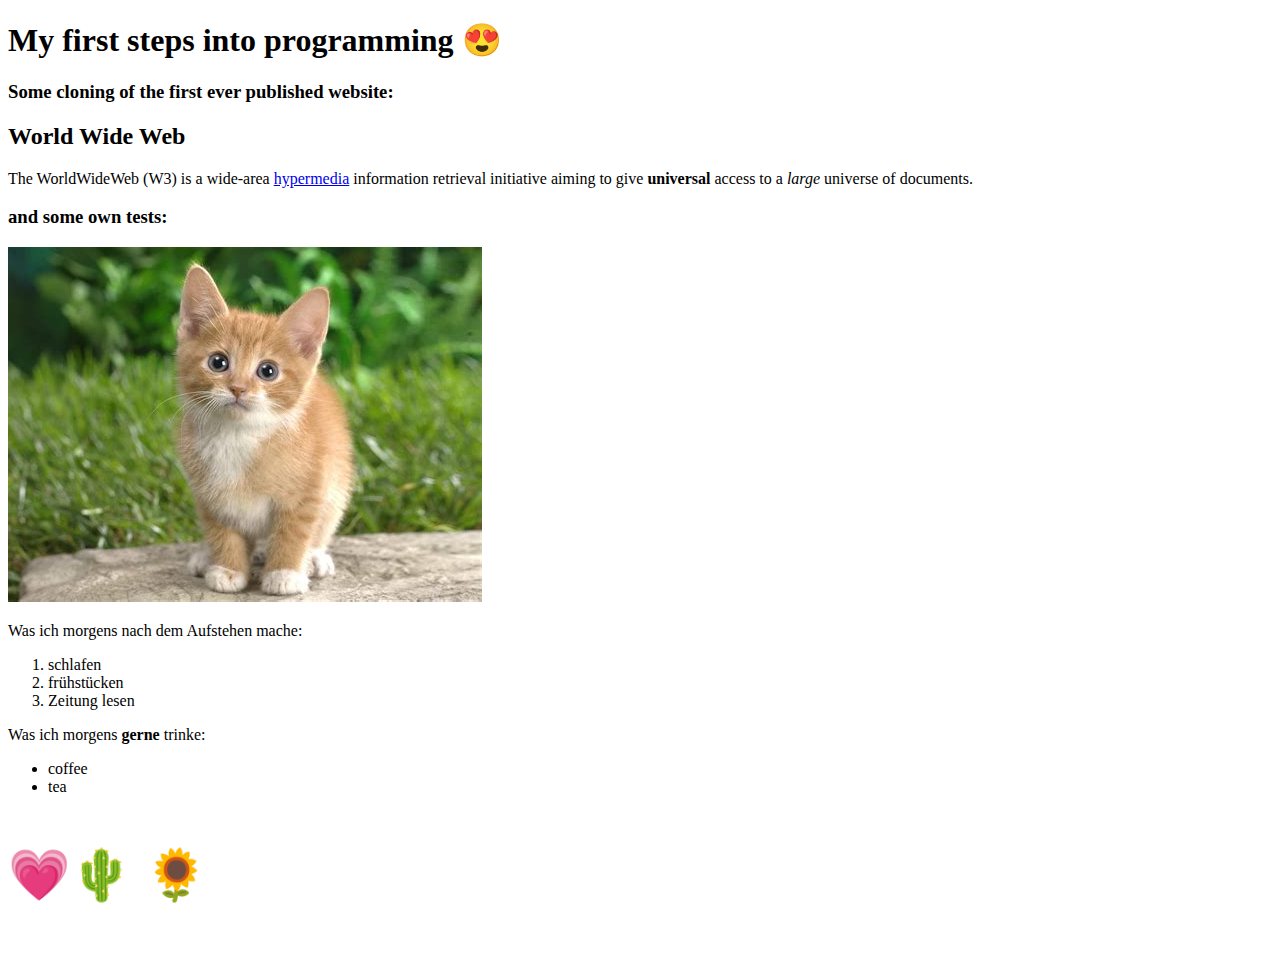
==== home.html @ fb2f262a "add first commit" ====
<!DOCTYPE html>
<html>
    <head>
        <title> Fraukes first step in Web Development</title>

    </head>
    <body>
        <h1>My first steps into programming &#128525; </h1>
        
        <h3>Some cloning of the first ever published website:</h3>
           <h2>World Wide Web</h2> 
        
        <p>The WorldWideWeb (W3) is a wide-area 
            <a href="http://info.cern.ch/hypertext/WWW/WhatIs.html" target="_blank">hypermedia</a> 
            information retrieval initiative aiming to give <b>universal</b> access to a <i>large</i> 
            universe of documents.       
         </p>

<h3>and some own tests:</h3>
    <a href="https://tse4.mm.bing.net/th?id=OIP.mqWVal1Cz8IEQ6JWbdQA_QHaFj&pid=Api"target="_blank">
        <img src="cute cat.jpg"></a>
        
        
        <p>Was ich morgens nach dem Aufstehen mache:</p>
        <ol>
            <li>schlafen</li>
            <li>frühstücken</li>
            <li>Zeitung lesen</li>
        </ol>        
    <p>Was ich morgens <b>gerne</b> trinke:</p>
    <ul>
            <li>coffee</li>
            <li>tea</li>
        </ul>

  <!--Und noch ein paar Smiley Versuche-->
  <p style="font-size: 50px;">&#128151;&#127797; &#127803; </p>
    </body>
</html>
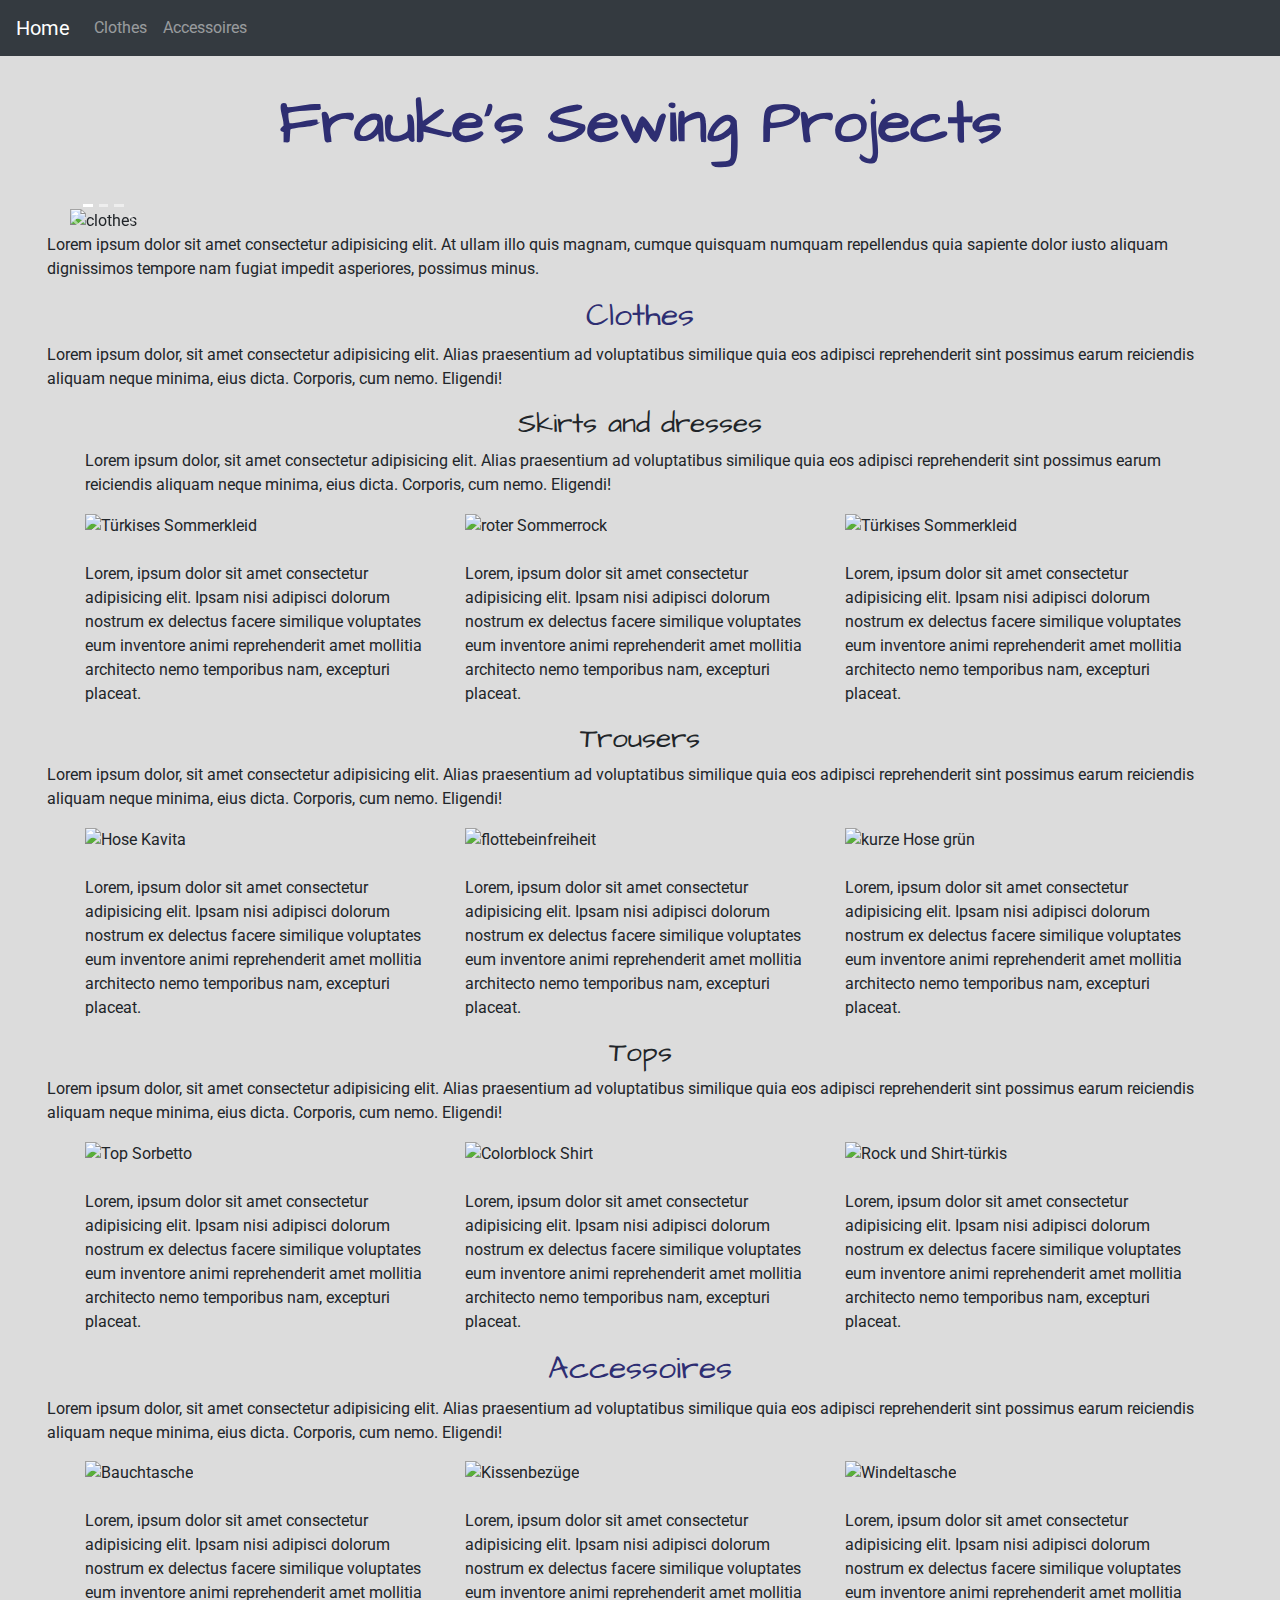
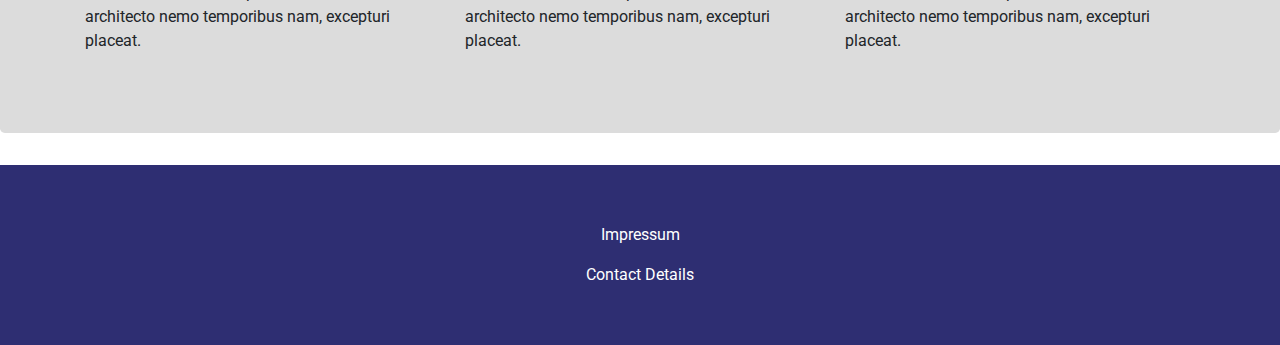
==== commit 0e690b84: "added footer and some styling" ====
--- a/home.html
+++ b/home.html
@@ -1,39 +1,330 @@
 <!DOCTYPE html>
 <html>
-    <head>
-        <title> Fraukes first step in Web Development</title>
-
-    </head>
-    <body>
-        <h1>My first steps into programming &#128525; </h1>
+<head>
+    <title>Frauke's Sewing Projects</title>
+    <meta charset="utf-8">
+    <meta name="viewport" content="width=device-width, initial-scale=1">
+    <link rel="stylesheet" href="https://maxcdn.bootstrapcdn.com/bootstrap/4.5.2/css/bootstrap.min.css">
+    <script src="https://ajax.googleapis.com/ajax/libs/jquery/3.5.1/jquery.min.js"></script>
+    <script src="https://cdnjs.cloudflare.com/ajax/libs/popper.js/1.16.0/umd/popper.min.js"></script>
+    <script src="https://maxcdn.bootstrapcdn.com/bootstrap/4.5.2/js/bootstrap.min.js"></script>
+    <link rel="preconnect" href="https://fonts.gstatic.com">
+<link href="https://fonts.googleapis.com/css2?family=Architects+Daughter&family=Roboto&display=swap" rel="stylesheet"> 
+    <link href="style.css" rel="stylesheet" type="text/css">
+</head>
+<body>
+    <nav class="navbar navbar-expand-md bg-dark navbar-dark fixed-top">
+        <a class="navbar-brand" href="#">Home</a>
+        <button class="navbar-toggler" type="button" data-toggle="collapse" data-target="#collapsibleNavbar">
+          <span class="navbar-toggler-icon"></span>
+        </button>
+        <div class="collapse navbar-collapse" id="collapsibleNavbar">
+          <ul class="navbar-nav">
+            <li class="nav-item">
+              <a class="nav-link" href="#clothes">Clothes</a>
+            </li>
+            <!--
+            <li class="nav-item">
+              <a class="nav-link" href="#upcycling">Upcycling</a>
+            </li>
+            -->
+
+            <li class="nav-item">
+              <a class="nav-link" href="#accessoires">Accessoires</a>
+            </li>    
+          </ul>
+        </div>  
+      </nav>
+      <br>
+
+<div class="jumbotron">
+    <div class="container-fluid">
+        <h1>Frauke's Sewing Projects</h1>
+<!--Carousel-->
+<div class="container text-center">
+    <div class="row mt-5">
+        <h1 class="headline" id="carousel"></h1>
+        <div id="demo" class="carousel slide" data-ride="carousel">
+
+    <!-- Indicators -->
+    <ul class="carousel-indicators">
+      <li data-target="#demo" data-slide-to="0" class="active"></li>
+      <li data-target="#demo" data-slide-to="1"></li>
+      <li data-target="#demo" data-slide-to="2"></li>
+    </ul>
+    
+    <!-- The slideshow -->
+    <div class="carousel-inner">
+      <div class="carousel-item active">
+        <img src="/images/clothes.jpg" alt="clothes" width="1100" height="500">
+          </div>
+      <div class="carousel-item">
+        <img src="/images/sewingmachine.jpg" alt="sewingmachine" width="1100" height="500">
+      </div>
+      <div class="carousel-item">
+        <img src="images/sewing1.jpg" alt="Sewing" width="1100" height="500">
+      </div>
+    </div>
+    
+    <!-- Left and right controls -->
+    <a class="carousel-control-prev" href="#demo" data-slide="prev">
+      <span class="carousel-control-prev-icon"></span>
+    </a>
+    <a class="carousel-control-next" href="#demo" data-slide="next">
+      <span class="carousel-control-next-icon"></span>
+    </a>
+      </div>
+  </div>
+</div>
+
+        <p>Lorem ipsum dolor sit amet consectetur adipisicing elit. At ullam illo quis magnam, 
+        cumque quisquam numquam repellendus quia sapiente dolor iusto aliquam dignissimos 
+        tempore nam fugiat impedit asperiores, possimus minus.</p>
+
+    </div>
+    <div class="container-fluid">
+        <h2 id="clothes">Clothes</h2>
+        <p>
+            Lorem ipsum dolor, sit amet consectetur adipisicing elit. Alias praesentium ad 
+            voluptatibus similique quia eos adipisci reprehenderit sint possimus earum 
+            reiciendis aliquam neque minima, eius dicta. Corporis, cum nemo. Eligendi!
+        </p>
+    </div>
+
+    <div class="container">
+        <h3>Skirts and dresses</h3>
+        <p>
+            Lorem ipsum dolor, sit amet consectetur adipisicing elit. Alias praesentium ad 
+            voluptatibus similique quia eos adipisci reprehenderit sint possimus earum 
+            reiciendis aliquam neque minima, eius dicta. Corporis, cum nemo. Eligendi!
+        </p>
+    </div>
+
+        <div class="container">
+            <div class="row">
+                <div class="col-md-4">
+            <img src="/images/sommerkleidburda_türkis.jpg" alt="Türkises Sommerkleid" class="img-fluid">
+                </div>
+            
+                <div class="col-md-4">
+                    <img src="/images/sommerrock_rot.jpg" alt="roter Sommerrock" class="img-fluid">
+                </div>
         
-        <h3>Some cloning of the first ever published website:</h3>
-           <h2>World Wide Web</h2> 
+                <div class="col-md-4">
+                    <img src="/images/sommerrock_rotkenia_mit shirt.jpg" alt="Türkises Sommerkleid" class="img-fluid">
+                </div>
+            </div>
+        </div>
+
+        <div class="container">
+            <div class="row mt-4">
+                <div class="col-md-4">
+                    <p>
+                        Lorem, ipsum dolor sit amet consectetur adipisicing elit. 
+                        Ipsam nisi adipisci dolorum nostrum ex delectus facere similique voluptates 
+                        eum inventore animi reprehenderit amet mollitia architecto nemo 
+                        temporibus nam, excepturi placeat.
+                    </p>
+                </div>
+                <div class="col-md-4">
+                    <p>
+                        Lorem, ipsum dolor sit amet consectetur adipisicing elit. 
+                        Ipsam nisi adipisci dolorum nostrum ex delectus facere similique voluptates 
+                        eum inventore animi reprehenderit amet mollitia architecto nemo 
+                        temporibus nam, excepturi placeat.
+                    </p>
+                </div>
+                <div class="col-md-4">
+                  <p>
+                      Lorem, ipsum dolor sit amet consectetur adipisicing elit. 
+                      Ipsam nisi adipisci dolorum nostrum ex delectus facere similique voluptates 
+                      eum inventore animi reprehenderit amet mollitia architecto nemo 
+                      temporibus nam, excepturi placeat.
+                  </p>
+              </div>
+            </div>
+        </div>
+       
+   
+        <div class="container-fluid">
+            <h3>Trousers</h3>
+
+            <p>
+                Lorem ipsum dolor, sit amet consectetur adipisicing elit. Alias praesentium ad 
+                voluptatibus similique quia eos adipisci reprehenderit sint possimus earum 
+                reiciendis aliquam neque minima, eius dicta. Corporis, cum nemo. Eligendi!
+            </p>            
+        </div>
+   
+
+        <div class="container">
+            <div class="row">
+                <div class="col-md-4">
+                    <img src="/images/Hosekavita.jpg" alt="Hose Kavita" class="img-fluid">
+                </div>
+            
+                <div class="col-md-4">
+                    <img src="/images/flottebeinfreiheit.jpg" alt="flottebeinfreiheit" class="img-fluid">
+                </div>
         
-        <p>The WorldWideWeb (W3) is a wide-area 
-            <a href="http://info.cern.ch/hypertext/WWW/WhatIs.html" target="_blank">hypermedia</a> 
-            information retrieval initiative aiming to give <b>universal</b> access to a <i>large</i> 
-            universe of documents.       
-         </p>
-
-<h3>and some own tests:</h3>
-    <a href="https://tse4.mm.bing.net/th?id=OIP.mqWVal1Cz8IEQ6JWbdQA_QHaFj&pid=Api"target="_blank">
-        <img src="cute cat.jpg"></a>
+                <div class="col-md-4">
+                    <img src="/images/flottebeinfreiheitkurz_grün.jpg" alt="kurze Hose grün" class="img-fluid">
+                </div>
+            </div>
+        </div>
+        <div class="container">
+            <div class="row mt-4">
+                <div class="col-md-4">
+                    <p>
+                        Lorem, ipsum dolor sit amet consectetur adipisicing elit. 
+                        Ipsam nisi adipisci dolorum nostrum ex delectus facere similique voluptates 
+                        eum inventore animi reprehenderit amet mollitia architecto nemo 
+                        temporibus nam, excepturi placeat.
+                    </p>
+                </div>
+                <div class="col-md-4">
+                    <p>
+                        Lorem, ipsum dolor sit amet consectetur adipisicing elit. 
+                        Ipsam nisi adipisci dolorum nostrum ex delectus facere similique voluptates 
+                        eum inventore animi reprehenderit amet mollitia architecto nemo 
+                        temporibus nam, excepturi placeat.
+                    </p>
+                </div>
+                <div class="col-md-4">
+                  <p>
+                      Lorem, ipsum dolor sit amet consectetur adipisicing elit. 
+                      Ipsam nisi adipisci dolorum nostrum ex delectus facere similique voluptates 
+                      eum inventore animi reprehenderit amet mollitia architecto nemo 
+                      temporibus nam, excepturi placeat.
+                  </p>
+              </div>
+            </div>
+        </div>
+        <div class="container-fluid">
+            <h3>Tops</h3>
+            <p>
+                Lorem ipsum dolor, sit amet consectetur adipisicing elit. Alias praesentium ad 
+                voluptatibus similique quia eos adipisci reprehenderit sint possimus earum 
+                reiciendis aliquam neque minima, eius dicta. Corporis, cum nemo. Eligendi!
+            </p>
+        </div>
+   
+        <div class="container">
+            <div class="row">
+                <div class="col-md-4">
+                    <img src="/images/topsorbetto_blauerstoffkenia_upcyclingrockjeans.jpg" alt="Top Sorbetto" class="img-fluid">
+                </div>
+            
+                <div class="col-md-4">
+                    <img src="/images/colorblockshirt_upcyclerock.jpg" alt="Colorblock Shirt" class="img-fluid">
+                </div>
         
-        
-        <p>Was ich morgens nach dem Aufstehen mache:</p>
-        <ol>
-            <li>schlafen</li>
-            <li>frühstücken</li>
-            <li>Zeitung lesen</li>
-        </ol>        
-    <p>Was ich morgens <b>gerne</b> trinke:</p>
-    <ul>
-            <li>coffee</li>
-            <li>tea</li>
-        </ul>
-
-  <!--Und noch ein paar Smiley Versuche-->
-  <p style="font-size: 50px;">&#128151;&#127797; &#127803; </p>
-    </body>
+                <div class="col-md-4">
+                    <img src="/images/RockFinleysFriedaShirtLuiza_türkis.jpg" alt="Rock und Shirt-türkis" class="img-fluid">
+                </div>
+            </div>
+        </div>
+        <div class="container">
+            <div class="row mt-4">
+                <div class="col-md-4">
+                    <p>
+                        Lorem, ipsum dolor sit amet consectetur adipisicing elit. 
+                        Ipsam nisi adipisci dolorum nostrum ex delectus facere similique voluptates 
+                        eum inventore animi reprehenderit amet mollitia architecto nemo 
+                        temporibus nam, excepturi placeat.
+                    </p>
+                </div>
+                <div class="col-md-4">
+                    <p>
+                        Lorem, ipsum dolor sit amet consectetur adipisicing elit. 
+                        Ipsam nisi adipisci dolorum nostrum ex delectus facere similique voluptates 
+                        eum inventore animi reprehenderit amet mollitia architecto nemo 
+                        temporibus nam, excepturi placeat.
+                    </p>
+                </div>
+                <div class="col-md-4">
+                  <p>
+                      Lorem, ipsum dolor sit amet consectetur adipisicing elit. 
+                      Ipsam nisi adipisci dolorum nostrum ex delectus facere similique voluptates 
+                      eum inventore animi reprehenderit amet mollitia architecto nemo 
+                      temporibus nam, excepturi placeat.
+                  </p>
+              </div>
+            </div>
+        </div>
+<!--
+    <h2 id="upcycling">Upcycling</h2>
+        <p>
+            Lorem ipsum dolor, sit amet consectetur adipisicing elit. Alias praesentium ad 
+            voluptatibus similique quia eos adipisci reprehenderit sint possimus earum 
+            reiciendis aliquam neque minima, eius dicta. Corporis, cum nemo. Eligendi!
+        </p>
+-->
+
+    <div class="container-fluid">
+        <h2 id="accessoires">Accessoires</h2>
+        <p>
+            Lorem ipsum dolor, sit amet consectetur adipisicing elit. Alias praesentium ad 
+            voluptatibus similique quia eos adipisci reprehenderit sint possimus earum 
+            reiciendis aliquam neque minima, eius dicta. Corporis, cum nemo. Eligendi!
+        </p>
+    </div>
+
+<div class="container">
+    <div class="row">
+        <div class="col-md-4">
+            <img src="/images/Bauchtasche Funkelfaden.jpg" alt="Bauchtasche" class="img-fluid">
+        </div>
+    
+        <div class="col-md-4">
+            <img src="/images/Kissenbezüge.jpg" alt="Kissenbezüge" class="img-fluid">
+        </div>
+
+        <div class="col-md-4">
+            <img src="/images/Windeltasche.jpg" alt="Windeltasche" class="img-fluid">
+        </div>
+    </div>
+</div>
+<div class="container">
+    <div class="row mt-4">
+        <div class="col-md-4">
+            <p>
+                Lorem, ipsum dolor sit amet consectetur adipisicing elit. 
+                Ipsam nisi adipisci dolorum nostrum ex delectus facere similique voluptates 
+                eum inventore animi reprehenderit amet mollitia architecto nemo 
+                temporibus nam, excepturi placeat.
+            </p>
+        </div>
+        <div class="col-md-4">
+            <p>
+                Lorem, ipsum dolor sit amet consectetur adipisicing elit. 
+                Ipsam nisi adipisci dolorum nostrum ex delectus facere similique voluptates 
+                eum inventore animi reprehenderit amet mollitia architecto nemo 
+                temporibus nam, excepturi placeat.
+            </p>
+        </div>
+        <div class="col-md-4">
+          <p>
+              Lorem, ipsum dolor sit amet consectetur adipisicing elit. 
+              Ipsam nisi adipisci dolorum nostrum ex delectus facere similique voluptates 
+              eum inventore animi reprehenderit amet mollitia architecto nemo 
+              temporibus nam, excepturi placeat.
+          </p>
+      </div>
+    </div>
+</div>
+</div>
+
+
+</body>
+
+<footer>
+    <div class="container mt-5 mb-5" id="impressum">
+        <p>Impressum</p>
+        <p>Contact Details</p>
+           <!--     
+         <p>Follow me on instagram for more sewing project.</p>  
+       --> 
+    </div>
+</footer>
 </html>--- a/style.css
+++ b/style.css
@@ -0,0 +1,32 @@
+h1 {
+text-align: center;
+color: rgb(46, 46, 114);
+font-family: "Architects Daughter";
+font-weight: bold;
+font-size: 60px;
+}
+
+h2 {
+    text-align: center;
+    color: rgb(46, 46, 114);
+    font-family: "Architects Daughter";
+    }
+h3 {
+    text-align: center;
+    font-family: "Architects Daughter";
+}
+.jumbotron {
+    background-color: gainsboro;
+}
+
+footer {
+    background-color: rgb(46, 46, 114);
+    color: white;
+    text-align: center;
+    padding: 10px;
+}
+
+p {
+    font-family: "Roboto";
+}
+ 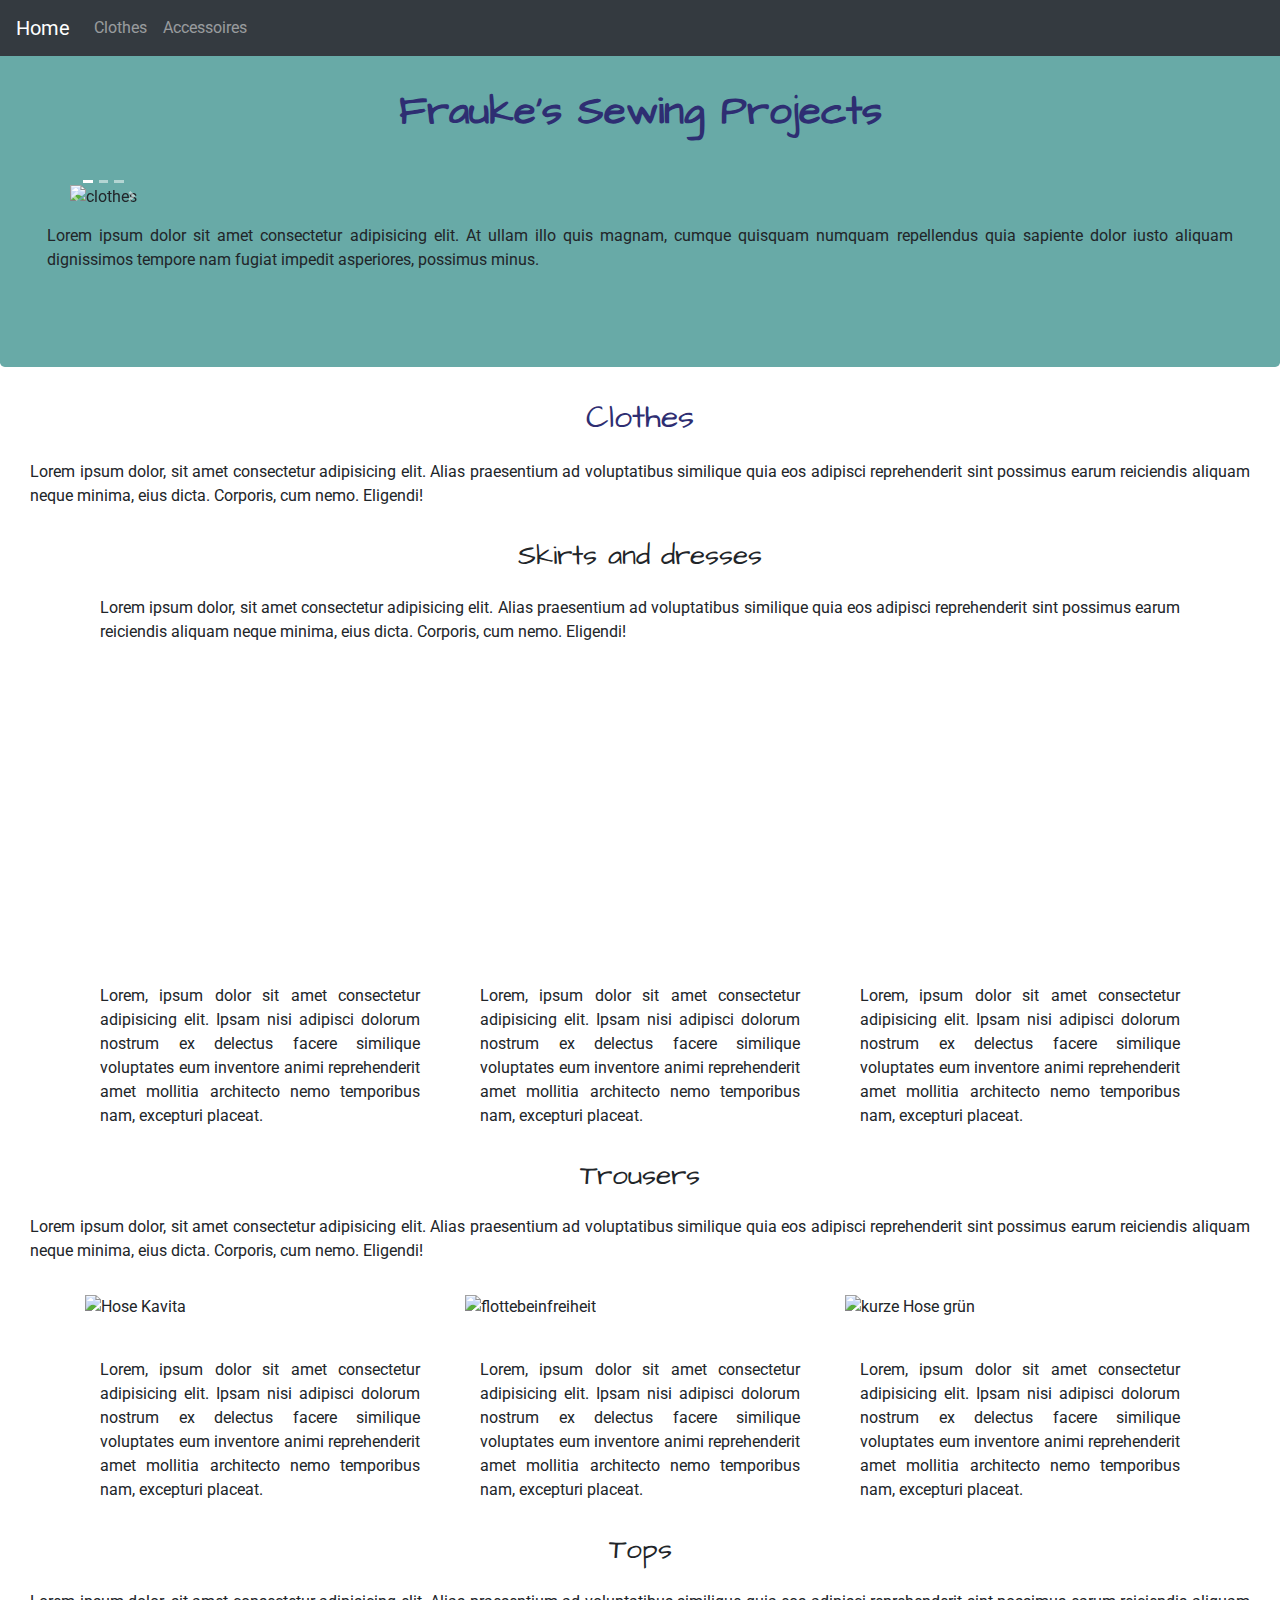
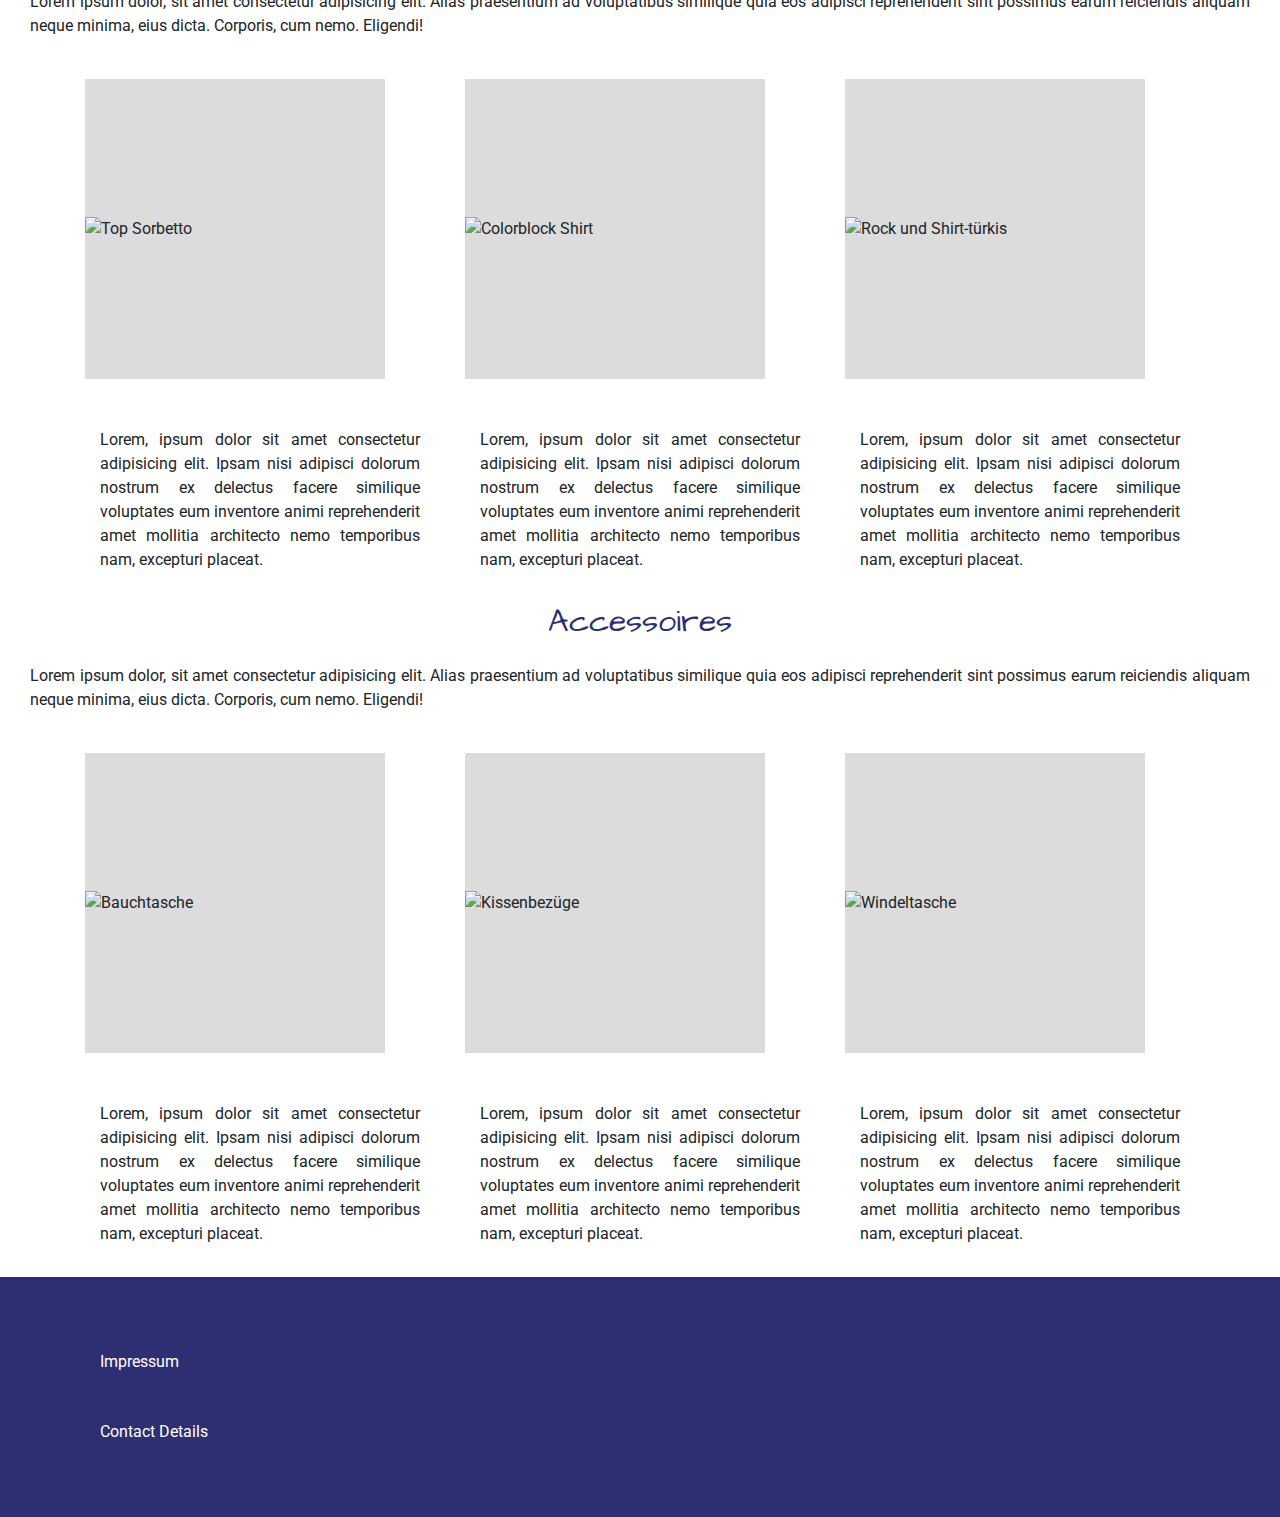
==== commit 133157d4: "modified some image styling" ====
--- a/home.html
+++ b/home.html
@@ -13,7 +13,8 @@
     <link href="style.css" rel="stylesheet" type="text/css">
 </head>
 <body>
-    <nav class="navbar navbar-expand-md bg-dark navbar-dark fixed-top">
+    <nav class="navbar navbar-expand-md bg-dark navbar-dark fixed-top justify-content-center">
+        <!-- Here an image / Logo could be added-->
         <a class="navbar-brand" href="#">Home</a>
         <button class="navbar-toggler" type="button" data-toggle="collapse" data-target="#collapsibleNavbar">
           <span class="navbar-toggler-icon"></span>
@@ -76,6 +77,7 @@
       </div>
   </div>
 </div>
+    </div>
 
         <p>Lorem ipsum dolor sit amet consectetur adipisicing elit. At ullam illo quis magnam, 
         cumque quisquam numquam repellendus quia sapiente dolor iusto aliquam dignissimos 
@@ -99,22 +101,52 @@
             reiciendis aliquam neque minima, eius dicta. Corporis, cum nemo. Eligendi!
         </p>
     </div>
-
+<!--
+to try a different display -commented out
+
+<div class="container">
+            <div id="skirts">
+                <div class="col-md-4">
+            <img src="/images/sommerkleidburda_türkis.jpg" class="img-thumbnail alt="Türkises Sommerkleid">
+                </div>
+            
+                <div class="col-md-4">
+                    <img src="/images/sommerrock_rot.jpg" alt="roter Sommerrock" class="img-thumbnail">
+                </div>
+        
+                <div class="col-md-4">
+                    <img src="/images/sommerrock_rotkenia_mit shirt.jpg" alt="Türkises Sommerkleid" class="img-thumbnail">
+                </div>
+            </div>
+        </div>
+
+-->
         <div class="container">
             <div class="row">
                 <div class="col-md-4">
-            <img src="/images/sommerkleidburda_türkis.jpg" alt="Türkises Sommerkleid" class="img-fluid">
-                </div>
-            
-                <div class="col-md-4">
-                    <img src="/images/sommerrock_rot.jpg" alt="roter Sommerrock" class="img-fluid">
-                </div>
-        
-                <div class="col-md-4">
-                    <img src="/images/sommerrock_rotkenia_mit shirt.jpg" alt="Türkises Sommerkleid" class="img-fluid">
-                </div>
-            </div>
-        </div>
+                    <div class="use-cover-background square" 
+                    style="background-image: url(/images/sommerkleidburda_türkis.jpg)"></div>
+                </div>
+               
+                <div class="col-md-4"> 
+                    <div class="use-cover-background square" 
+                    style="background-image: url(images/sommerrock_rot.jpg)"></div>
+                </div>
+               
+                <div class="col-md-4">
+                    <div class="use-cover-background square" 
+                style="background-image: url(/images/sommerrock_rotkenia_mit\ shirt.jpg)"></div>
+                </div>
+
+            </div>
+            
+            
+
+        </div>
+     
+                
+
+
 
         <div class="container">
             <div class="row mt-4">
@@ -212,15 +244,24 @@
         <div class="container">
             <div class="row">
                 <div class="col-md-4">
-                    <img src="/images/topsorbetto_blauerstoffkenia_upcyclingrockjeans.jpg" alt="Top Sorbetto" class="img-fluid">
-                </div>
-            
-                <div class="col-md-4">
-                    <img src="/images/colorblockshirt_upcyclerock.jpg" alt="Colorblock Shirt" class="img-fluid">
+                    <div class="image-wrapper">
+                        <img src="/images/topsorbetto_blauerstoffkenia_upcyclingrockjeans.jpg" 
+                        alt="Top Sorbetto" class="img-fluid">
+                    </div>
+                </div>
+            
+                <div class="col-md-4">
+                    <div class="image-wrapper">
+                        <img src="/images/colorblockshirt_upcyclerock.jpg" alt="Colorblock Shirt" 
+                        class="img-fluid">
+                    </div>
                 </div>
         
                 <div class="col-md-4">
-                    <img src="/images/RockFinleysFriedaShirtLuiza_türkis.jpg" alt="Rock und Shirt-türkis" class="img-fluid">
+                    <div class="image-wrapper">
+                        <img src="/images/RockFinleysFriedaShirtLuiza_türkis.jpg" 
+                        alt="Rock und Shirt-türkis" class="img-fluid">
+                    </div> 
                 </div>
             </div>
         </div>
@@ -273,15 +314,22 @@
 <div class="container">
     <div class="row">
         <div class="col-md-4">
-            <img src="/images/Bauchtasche Funkelfaden.jpg" alt="Bauchtasche" class="img-fluid">
+            <div class="image-wrapper">
+                <img src="/images/Bauchtasche Funkelfaden.jpg" alt="Bauchtasche" class="img-fluid">
+            </div>
+            
         </div>
     
         <div class="col-md-4">
-            <img src="/images/Kissenbezüge.jpg" alt="Kissenbezüge" class="img-fluid">
-        </div>
-
-        <div class="col-md-4">
+            <div class="image-wrapper">
+                <img src="/images/Kissenbezüge.jpg" alt="Kissenbezüge" class="img-fluid">
+            </div>
+        </div>
+
+        <div class="col-md-4">
+            <div class="image-wrapper">
             <img src="/images/Windeltasche.jpg" alt="Windeltasche" class="img-fluid">
+        </div>
         </div>
     </div>
 </div>
--- a/style.css
+++ b/style.css
@@ -1,9 +1,11 @@
+
+
 h1 {
 text-align: center;
 color: rgb(46, 46, 114);
 font-family: "Architects Daughter";
 font-weight: bold;
-font-size: 60px;
+font-size: 40px;
 }
 
 h2 {
@@ -16,7 +18,7 @@
     font-family: "Architects Daughter";
 }
 .jumbotron {
-    background-color: gainsboro;
+    background-color: rgb(104, 170, 167);
 }
 
 footer {
@@ -28,5 +30,32 @@
 
 p {
     font-family: "Roboto";
+    padding: 15px;
+    text-align: justify;
 }
- +
+.image-wrapper {
+    width: 300px;
+    height: 300px;
+    overflow: hidden;
+    position: relative;
+    background: gainsboro;
+    margin: 10px 0;
+  }
+  .image-wrapper img {
+    width: 100%;
+    position: absolute;
+    left: 0;
+    top: 50%;
+    transform: translateY(-50%);
+  }
+
+  .use-cover-background {
+    background-size: cover;
+    background-position: center;
+  }
+  .square {
+    margin: 10px 10px;
+    width: 250px;
+    height: 250px;
+  }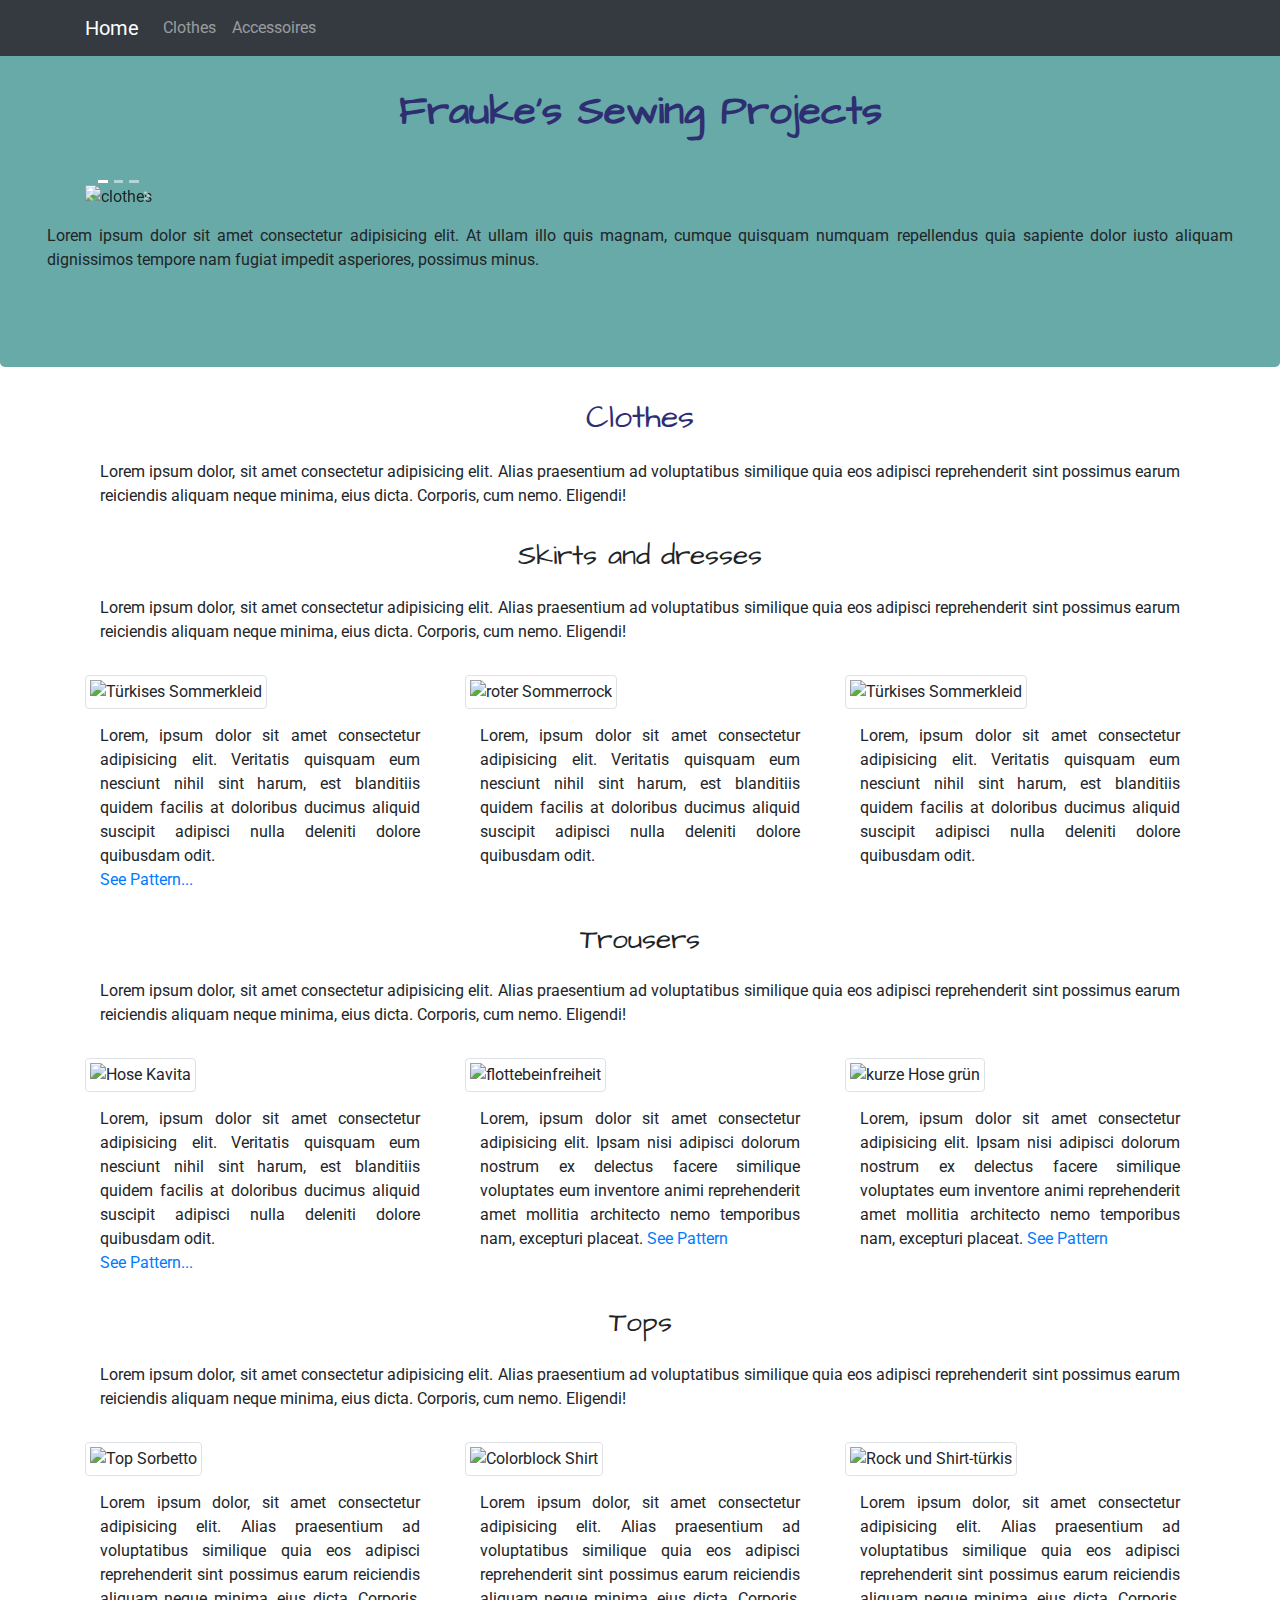
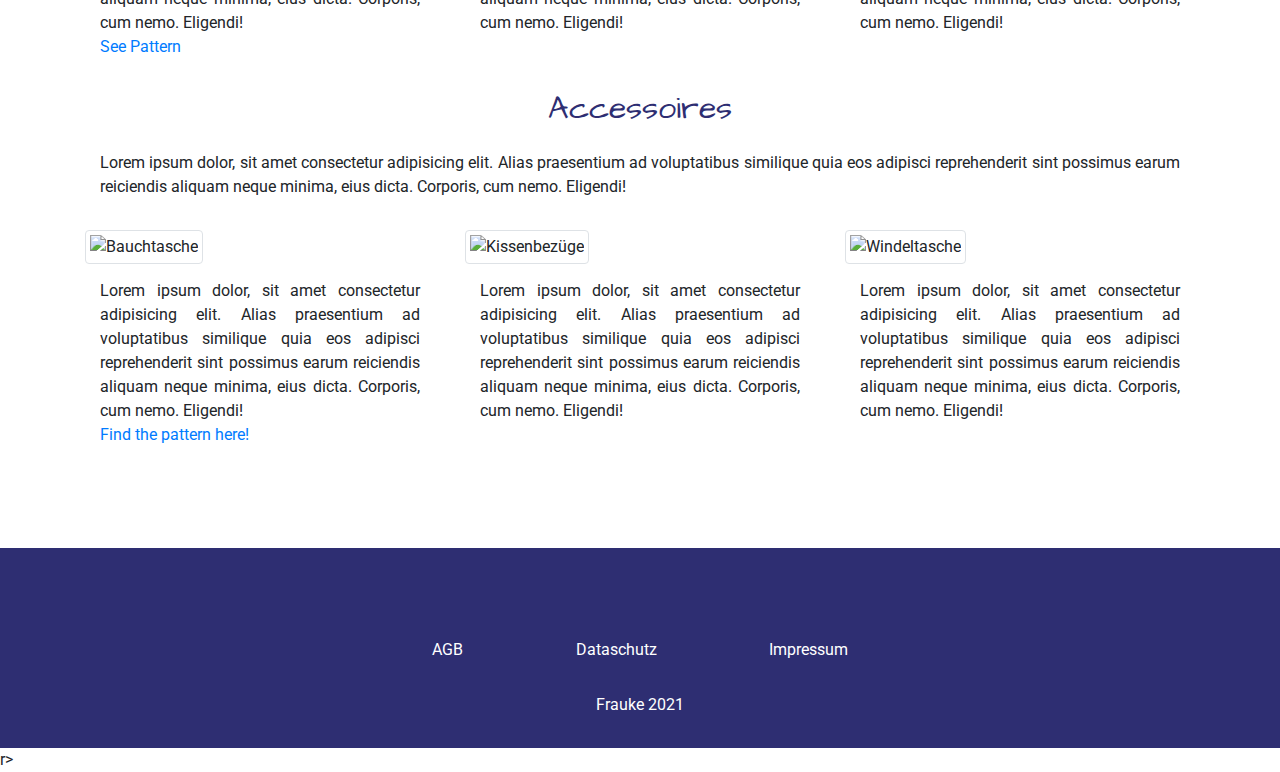
==== commit 8bf137fb: "adjusted some structure" ====
--- a/home.html
+++ b/home.html
@@ -14,6 +14,7 @@
 </head>
 <body>
     <nav class="navbar navbar-expand-md bg-dark navbar-dark fixed-top justify-content-center">
+        <div class="container"> 
         <!-- Here an image / Logo could be added-->
         <a class="navbar-brand" href="#">Home</a>
         <button class="navbar-toggler" type="button" data-toggle="collapse" data-target="#collapsibleNavbar">
@@ -34,12 +35,13 @@
               <a class="nav-link" href="#accessoires">Accessoires</a>
             </li>    
           </ul>
-        </div>  
+        </div> 
+        </div> 
       </nav>
       <br>
 
 <div class="jumbotron">
-    <div class="container-fluid">
+    <div class="container">
         <h1>Frauke's Sewing Projects</h1>
 <!--Carousel-->
 <div class="container text-center">
@@ -84,7 +86,7 @@
         tempore nam fugiat impedit asperiores, possimus minus.</p>
 
     </div>
-    <div class="container-fluid">
+    <div class="container">
         <h2 id="clothes">Clothes</h2>
         <p>
             Lorem ipsum dolor, sit amet consectetur adipisicing elit. Alias praesentium ad 
@@ -101,64 +103,59 @@
             reiciendis aliquam neque minima, eius dicta. Corporis, cum nemo. Eligendi!
         </p>
     </div>
+
+
+        <div class="container">
+        
+            <div class="row skirts">
+                <div class="col-md-4">
+                <img src="/images/sommerkleidburda_türkis.jpg" class="img-thumbnail" alt="Türkises Sommerkleid">
+                <p>Lorem, ipsum dolor sit amet consectetur adipisicing elit. Veritatis quisquam eum nesciunt 
+                    nihil sint harum, est blanditiis quidem facilis at doloribus ducimus aliquid suscipit 
+                    adipisci nulla deleniti dolore quibusdam odit. </br>
+                    <a href="https://www.textilsucht.de/produkt/schnittmuster-yogahose-karvita-inkl-naehanleitung/" target="_blank">See Pattern...</a>
+                </p>
+                </div>
+            
+                <div class="col-md-4">
+                    <img src="/images/sommerrock_rot.jpg" alt="roter Sommerrock" class="img-thumbnail">
+                    <p>Lorem, ipsum dolor sit amet consectetur adipisicing elit. Veritatis quisquam eum nesciunt 
+                        nihil sint harum, est blanditiis quidem facilis at doloribus ducimus aliquid suscipit 
+                        adipisci nulla deleniti dolore quibusdam odit.</p>
+                    
+                </div>
+        
+                <div class="col-md-4">
+                    <img src="/images/sommerrock_rotkenia_mit shirt.jpg" alt="Türkises Sommerkleid" 
+                    class="img-thumbnail">
+                    <p>Lorem, ipsum dolor sit amet consectetur adipisicing elit. Veritatis quisquam eum nesciunt 
+                        nihil sint harum, est blanditiis quidem facilis at doloribus ducimus aliquid suscipit 
+                        adipisci nulla deleniti dolore quibusdam odit.</p>
+                </div>
+            </div>
+        </div>
+
 <!--
-to try a different display -commented out
-
-<div class="container">
-            <div id="skirts">
-                <div class="col-md-4">
-            <img src="/images/sommerkleidburda_türkis.jpg" class="img-thumbnail alt="Türkises Sommerkleid">
-                </div>
-            
-                <div class="col-md-4">
-                    <img src="/images/sommerrock_rot.jpg" alt="roter Sommerrock" class="img-thumbnail">
-                </div>
-        
-                <div class="col-md-4">
-                    <img src="/images/sommerrock_rotkenia_mit shirt.jpg" alt="Türkises Sommerkleid" class="img-thumbnail">
-                </div>
-            </div>
-        </div>
-
--->
+    Square Option, ggf später nutzen
+
         <div class="container">
             <div class="row">
                 <div class="col-md-4">
                     <div class="use-cover-background square" 
                     style="background-image: url(/images/sommerkleidburda_türkis.jpg)"></div>
-                </div>
-               
-                <div class="col-md-4"> 
-                    <div class="use-cover-background square" 
-                    style="background-image: url(images/sommerrock_rot.jpg)"></div>
-                </div>
-               
-                <div class="col-md-4">
-                    <div class="use-cover-background square" 
-                style="background-image: url(/images/sommerrock_rotkenia_mit\ shirt.jpg)"></div>
-                </div>
-
-            </div>
-            
-            
-
-        </div>
-     
-                
-
-
-
-        <div class="container">
-            <div class="row mt-4">
-                <div class="col-md-4">
                     <p>
                         Lorem, ipsum dolor sit amet consectetur adipisicing elit. 
                         Ipsam nisi adipisci dolorum nostrum ex delectus facere similique voluptates 
                         eum inventore animi reprehenderit amet mollitia architecto nemo 
                         temporibus nam, excepturi placeat.
-                    </p>
-                </div>
-                <div class="col-md-4">
+                    </br>
+                    <a href="https://www.burdastyle.de/produkt/magazin-schnitt/sommerkleid-mit-v-ausschnitt-06-2011-107b_107B-062011-DL" target="_blank">See Pattern...</a>
+                    </p>
+                </div>
+               
+                <div class="col-md-4"> 
+                    <div class="use-cover-background square" 
+                    style="background-image: url(images/sommerrock_rot.jpg)"></div>
                     <p>
                         Lorem, ipsum dolor sit amet consectetur adipisicing elit. 
                         Ipsam nisi adipisci dolorum nostrum ex delectus facere similique voluptates 
@@ -166,131 +163,106 @@
                         temporibus nam, excepturi placeat.
                     </p>
                 </div>
-                <div class="col-md-4">
-                  <p>
-                      Lorem, ipsum dolor sit amet consectetur adipisicing elit. 
-                      Ipsam nisi adipisci dolorum nostrum ex delectus facere similique voluptates 
-                      eum inventore animi reprehenderit amet mollitia architecto nemo 
-                      temporibus nam, excepturi placeat.
-                  </p>
-              </div>
-            </div>
-        </div>
+               
+                <div class="col-md-4">
+                    <div class="use-cover-background square" 
+                style="background-image: url(/images/sommerrock_rotkenia_mit\ shirt.jpg)"></div>
+                <p>
+                    Lorem, ipsum dolor sit amet consectetur adipisicing elit. 
+                    Ipsam nisi adipisci dolorum nostrum ex delectus facere similique voluptates 
+                    eum inventore animi reprehenderit amet mollitia architecto nemo 
+                    temporibus nam, excepturi placeat.
+                </p>
+                </div>
+
+            </div>    
+
+        </div>
+     -->
        
    
-        <div class="container-fluid">
+        
+   
+
+        <div class="container">
             <h3>Trousers</h3>
-
             <p>
                 Lorem ipsum dolor, sit amet consectetur adipisicing elit. Alias praesentium ad 
                 voluptatibus similique quia eos adipisci reprehenderit sint possimus earum 
                 reiciendis aliquam neque minima, eius dicta. Corporis, cum nemo. Eligendi!
-            </p>            
-        </div>
-   
-
-        <div class="container">
-            <div class="row">
-                <div class="col-md-4">
-                    <img src="/images/Hosekavita.jpg" alt="Hose Kavita" class="img-fluid">
+            </p>
+            <div class="row trousers">
+                <div class="col-md-4">
+                    <img src="/images/Hosekavita.jpg" alt="Hose Kavita" class="img-thumbnail link">
+                    <p>Lorem, ipsum dolor sit amet consectetur adipisicing elit. Veritatis quisquam eum nesciunt 
+                        nihil sint harum, est blanditiis quidem facilis at doloribus ducimus aliquid suscipit 
+                        adipisci nulla deleniti dolore quibusdam odit. </br>
+                        <a href="https://www.burdastyle.de/produkt/magazin-schnitt/sommerkleid-mit-v-ausschnitt-06-2011-107b_107B-062011-DL" target="_blank">See Pattern...</a>
+                    </p>
                 </div>
             
                 <div class="col-md-4">
-                    <img src="/images/flottebeinfreiheit.jpg" alt="flottebeinfreiheit" class="img-fluid">
-                </div>
-        
-                <div class="col-md-4">
-                    <img src="/images/flottebeinfreiheitkurz_grün.jpg" alt="kurze Hose grün" class="img-fluid">
-                </div>
-            </div>
-        </div>
-        <div class="container">
-            <div class="row mt-4">
-                <div class="col-md-4">
+                    <img src="/images/flottebeinfreiheit.jpg" alt="flottebeinfreiheit" class="img-thumbnail">
                     <p>
                         Lorem, ipsum dolor sit amet consectetur adipisicing elit. 
                         Ipsam nisi adipisci dolorum nostrum ex delectus facere similique voluptates 
                         eum inventore animi reprehenderit amet mollitia architecto nemo 
                         temporibus nam, excepturi placeat.
-                    </p>
-                </div>
-                <div class="col-md-4">
+                        <a href="https://www.facebook.com/yvarpunkt/" target="_blank">See Pattern</a>
+                    </p>
+                </div>
+        
+                <div class="col-md-4">
+                    <img src="/images/flottebeinfreiheitkurz_grün.jpg" alt="kurze Hose grün" class="img-thumbnail">
                     <p>
                         Lorem, ipsum dolor sit amet consectetur adipisicing elit. 
                         Ipsam nisi adipisci dolorum nostrum ex delectus facere similique voluptates 
                         eum inventore animi reprehenderit amet mollitia architecto nemo 
                         temporibus nam, excepturi placeat.
-                    </p>
-                </div>
-                <div class="col-md-4">
-                  <p>
-                      Lorem, ipsum dolor sit amet consectetur adipisicing elit. 
-                      Ipsam nisi adipisci dolorum nostrum ex delectus facere similique voluptates 
-                      eum inventore animi reprehenderit amet mollitia architecto nemo 
-                      temporibus nam, excepturi placeat.
-                  </p>
-              </div>
+                        <a href="https://www.facebook.com/yvarpunkt/" target="_blank">See Pattern</a>
+                    </p>
+                </div>
             </div>
         </div>
-        <div class="container-fluid">
+        
+        <div class="container">
             <h3>Tops</h3>
             <p>
                 Lorem ipsum dolor, sit amet consectetur adipisicing elit. Alias praesentium ad 
                 voluptatibus similique quia eos adipisci reprehenderit sint possimus earum 
                 reiciendis aliquam neque minima, eius dicta. Corporis, cum nemo. Eligendi!
             </p>
-        </div>
-   
-        <div class="container">
-            <div class="row">
-                <div class="col-md-4">
-                    <div class="image-wrapper">
+            <div class="row tops">
+                <div class="col-md-4">
                         <img src="/images/topsorbetto_blauerstoffkenia_upcyclingrockjeans.jpg" 
-                        alt="Top Sorbetto" class="img-fluid">
-                    </div>
-                </div>
-            
-                <div class="col-md-4">
-                    <div class="image-wrapper">
+                        alt="Top Sorbetto" class="img-thumbnail">
+                        <p>
+                            Lorem ipsum dolor, sit amet consectetur adipisicing elit. Alias praesentium ad 
+                            voluptatibus similique quia eos adipisci reprehenderit sint possimus earum 
+                            reiciendis aliquam neque minima, eius dicta. Corporis, cum nemo. Eligendi! <br>
+                             <a href="https://www.seamwork.com/catalog/sorbetto" target="_blank">See Pattern</a>
+                        </p>    
+                    </div>            
+                <div class="col-md-4">
                         <img src="/images/colorblockshirt_upcyclerock.jpg" alt="Colorblock Shirt" 
-                        class="img-fluid">
-                    </div>
-                </div>
-        
-                <div class="col-md-4">
-                    <div class="image-wrapper">
+                        class="img-thumbnail">
+                        <p>
+                            Lorem ipsum dolor, sit amet consectetur adipisicing elit. Alias praesentium ad 
+                            voluptatibus similique quia eos adipisci reprehenderit sint possimus earum 
+                            reiciendis aliquam neque minima, eius dicta. Corporis, cum nemo. Eligendi!
+                        </p>
+                </div>
+        
+                <div class="col-md-4">
+                    
                         <img src="/images/RockFinleysFriedaShirtLuiza_türkis.jpg" 
-                        alt="Rock und Shirt-türkis" class="img-fluid">
+                        alt="Rock und Shirt-türkis" class="img-thumbnail">
+                        <p>
+                            Lorem ipsum dolor, sit amet consectetur adipisicing elit. Alias praesentium ad 
+                            voluptatibus similique quia eos adipisci reprehenderit sint possimus earum 
+                            reiciendis aliquam neque minima, eius dicta. Corporis, cum nemo. Eligendi!
+                        </p>
                     </div> 
-                </div>
-            </div>
-        </div>
-        <div class="container">
-            <div class="row mt-4">
-                <div class="col-md-4">
-                    <p>
-                        Lorem, ipsum dolor sit amet consectetur adipisicing elit. 
-                        Ipsam nisi adipisci dolorum nostrum ex delectus facere similique voluptates 
-                        eum inventore animi reprehenderit amet mollitia architecto nemo 
-                        temporibus nam, excepturi placeat.
-                    </p>
-                </div>
-                <div class="col-md-4">
-                    <p>
-                        Lorem, ipsum dolor sit amet consectetur adipisicing elit. 
-                        Ipsam nisi adipisci dolorum nostrum ex delectus facere similique voluptates 
-                        eum inventore animi reprehenderit amet mollitia architecto nemo 
-                        temporibus nam, excepturi placeat.
-                    </p>
-                </div>
-                <div class="col-md-4">
-                  <p>
-                      Lorem, ipsum dolor sit amet consectetur adipisicing elit. 
-                      Ipsam nisi adipisci dolorum nostrum ex delectus facere similique voluptates 
-                      eum inventore animi reprehenderit amet mollitia architecto nemo 
-                      temporibus nam, excepturi placeat.
-                  </p>
-              </div>
             </div>
         </div>
 <!--
@@ -302,63 +274,43 @@
         </p>
 -->
 
-    <div class="container-fluid">
+    <div class="container">
         <h2 id="accessoires">Accessoires</h2>
         <p>
             Lorem ipsum dolor, sit amet consectetur adipisicing elit. Alias praesentium ad 
             voluptatibus similique quia eos adipisci reprehenderit sint possimus earum 
             reiciendis aliquam neque minima, eius dicta. Corporis, cum nemo. Eligendi!
         </p>
-    </div>
-
-<div class="container">
-    <div class="row">
+        <div class="row accessoires">
         <div class="col-md-4">
-            <div class="image-wrapper">
-                <img src="/images/Bauchtasche Funkelfaden.jpg" alt="Bauchtasche" class="img-fluid">
-            </div>
-            
+                <img src="/images/Bauchtasche Funkelfaden.jpg" alt="Bauchtasche" class="img-thumbnail"> 
+                <p>
+                    Lorem ipsum dolor, sit amet consectetur adipisicing elit. Alias praesentium ad 
+                    voluptatibus similique quia eos adipisci reprehenderit sint possimus earum 
+                    reiciendis aliquam neque minima, eius dicta. Corporis, cum nemo. Eligendi!
+                    <br/>
+                    <a href="https://funkelfaden.de/naehanleitung-bauchtasche-theodora-ii/" target="_blank">
+                        Find the pattern here!</a>
+                </p>        
         </div>
     
         <div class="col-md-4">
-            <div class="image-wrapper">
-                <img src="/images/Kissenbezüge.jpg" alt="Kissenbezüge" class="img-fluid">
+                <img src="/images/Kissenbezüge.jpg" alt="Kissenbezüge" class="img-thumbnail">
+                <p>
+                    Lorem ipsum dolor, sit amet consectetur adipisicing elit. Alias praesentium ad 
+                    voluptatibus similique quia eos adipisci reprehenderit sint possimus earum 
+                    reiciendis aliquam neque minima, eius dicta. Corporis, cum nemo. Eligendi!
+                </p>
             </div>
-        </div>
-
+        
         <div class="col-md-4">
-            <div class="image-wrapper">
-            <img src="/images/Windeltasche.jpg" alt="Windeltasche" class="img-fluid">
-        </div>
-        </div>
-    </div>
-</div>
-<div class="container">
-    <div class="row mt-4">
-        <div class="col-md-4">
+            <img src="/images/Windeltasche.jpg" alt="Windeltasche" class="img-thumbnail">
             <p>
-                Lorem, ipsum dolor sit amet consectetur adipisicing elit. 
-                Ipsam nisi adipisci dolorum nostrum ex delectus facere similique voluptates 
-                eum inventore animi reprehenderit amet mollitia architecto nemo 
-                temporibus nam, excepturi placeat.
+                Lorem ipsum dolor, sit amet consectetur adipisicing elit. Alias praesentium ad 
+                voluptatibus similique quia eos adipisci reprehenderit sint possimus earum 
+                reiciendis aliquam neque minima, eius dicta. Corporis, cum nemo. Eligendi!
             </p>
         </div>
-        <div class="col-md-4">
-            <p>
-                Lorem, ipsum dolor sit amet consectetur adipisicing elit. 
-                Ipsam nisi adipisci dolorum nostrum ex delectus facere similique voluptates 
-                eum inventore animi reprehenderit amet mollitia architecto nemo 
-                temporibus nam, excepturi placeat.
-            </p>
-        </div>
-        <div class="col-md-4">
-          <p>
-              Lorem, ipsum dolor sit amet consectetur adipisicing elit. 
-              Ipsam nisi adipisci dolorum nostrum ex delectus facere similique voluptates 
-              eum inventore animi reprehenderit amet mollitia architecto nemo 
-              temporibus nam, excepturi placeat.
-          </p>
-      </div>
     </div>
 </div>
 </div>
@@ -366,13 +318,30 @@
 
 </body>
 
-<footer>
-    <div class="container mt-5 mb-5" id="impressum">
-        <p>Impressum</p>
-        <p>Contact Details</p>
-           <!--     
-         <p>Follow me on instagram for more sewing project.</p>  
-       --> 
-    </div>
-</footer>
+<div class="footer">
+    <div class="footerFrame">
+    <div class="footerLinks"><a href="https://www.bbc.com" target="_block">AGB</a> </div>
+    <div class="footerLinks"><a href="https://www.bbc.com" target="_block">Dataschutz</a> </div>
+    <div class="footerLinks"><a href="https://www.bbc.com" target="_block">Impressum</a> </div>
+</div>
+<p><i class="fa fa-copyright" aria-hidden="true"></i>  Frauke 2021</p>
+</div>
+
+<!--  
+ <footer>
+    <div class="container">
+        <div class="row">
+            <div class="col-md-6">
+                <p>Impressum</p>
+                <p>Contact Details</p>
+            </div>               
+        </div>
+    </div>
+</foote
+
+
+-->
+r> 
+
+
 </html>--- a/style.css
+++ b/style.css
@@ -58,4 +58,33 @@
     margin: 10px 10px;
     width: 250px;
     height: 250px;
-  }+  }
+
+/* footer */
+.footer{
+  width: 100%;
+  min-height: 120px;
+  background-color: rgb(46, 46, 114);
+  display: flex;
+  justify-content: center;
+  flex-direction: column;
+  align-items: center;
+  margin-top: 70px;
+}
+.footerFrame{
+  width: 50%;
+  min-height: 40px;
+  display: flex;
+  justify-content: space-evenly;
+  margin-top: 90px;
+}
+.footerFrame .footerLinks a {
+text-decoration: none;
+color: white;
+}
+.footerFrame .footerLinks a:hover{
+  color: green;
+}
+.footer p {
+  color: white;
+}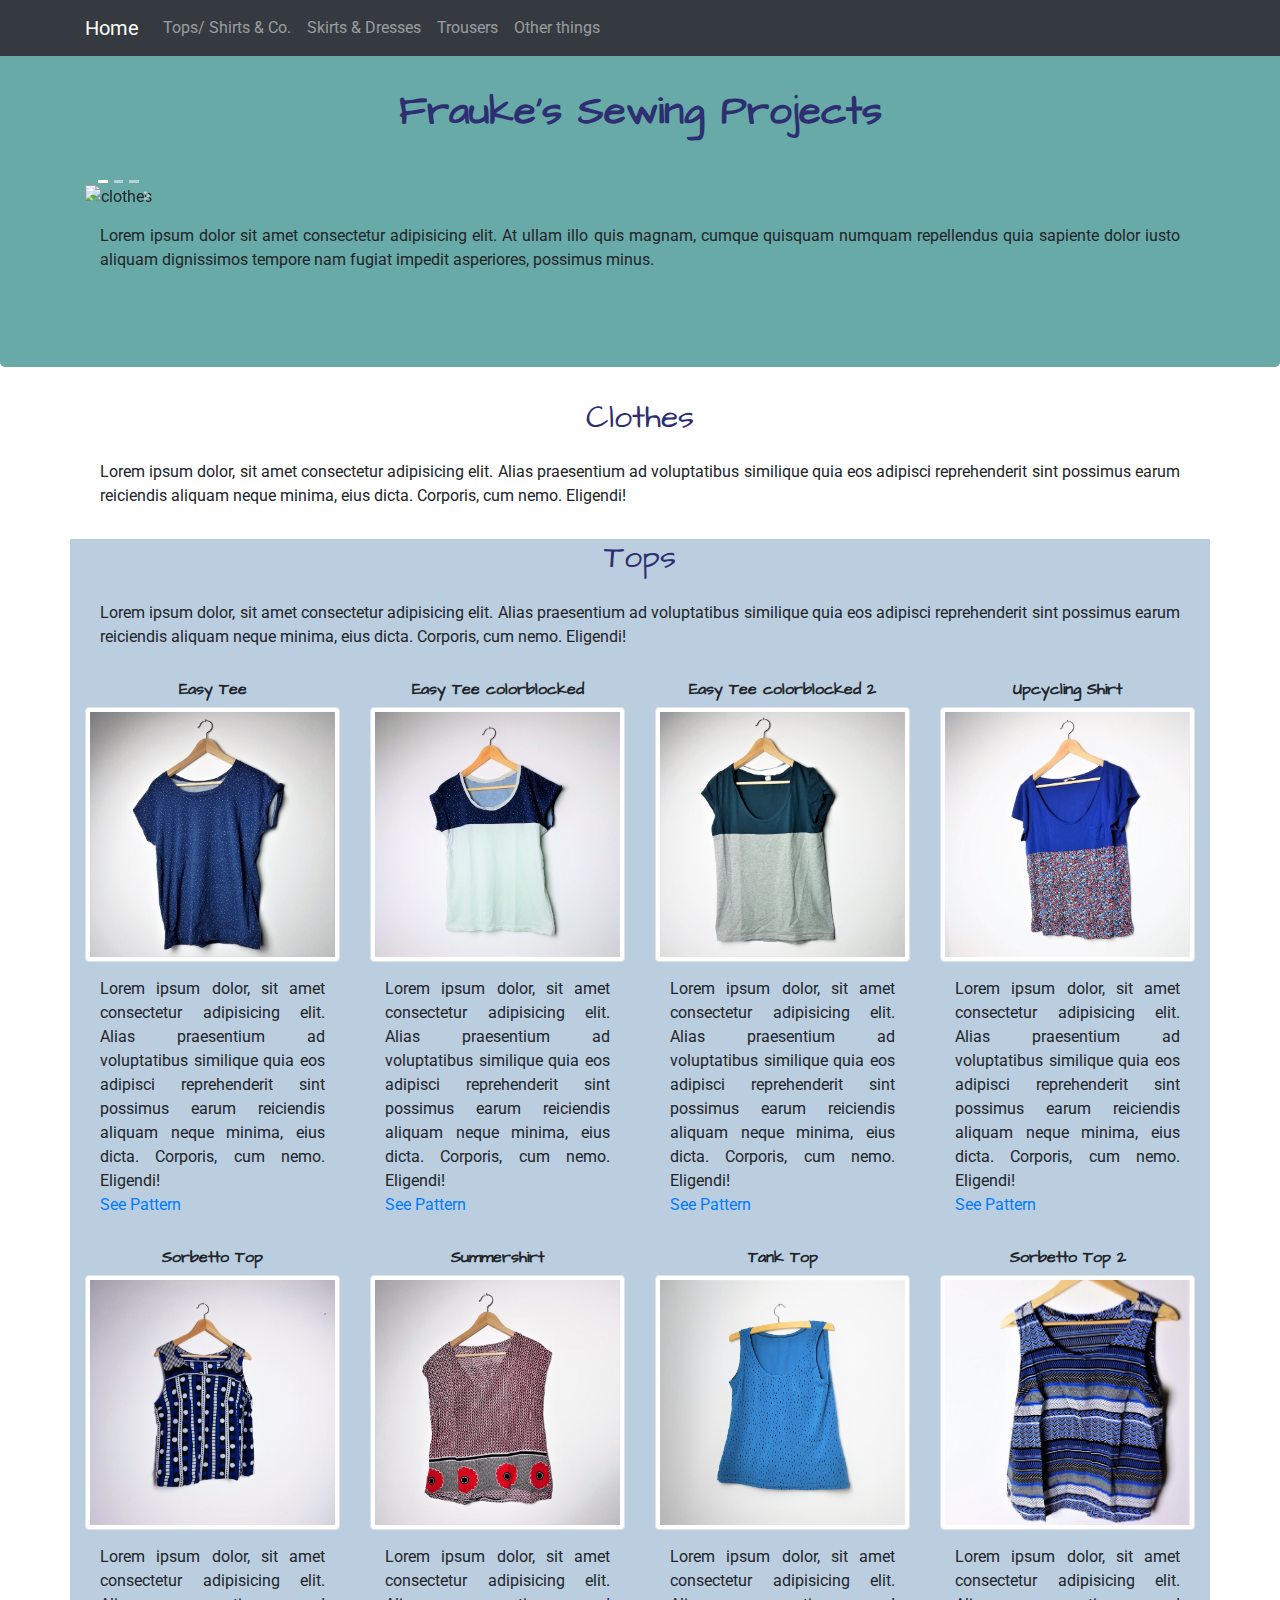
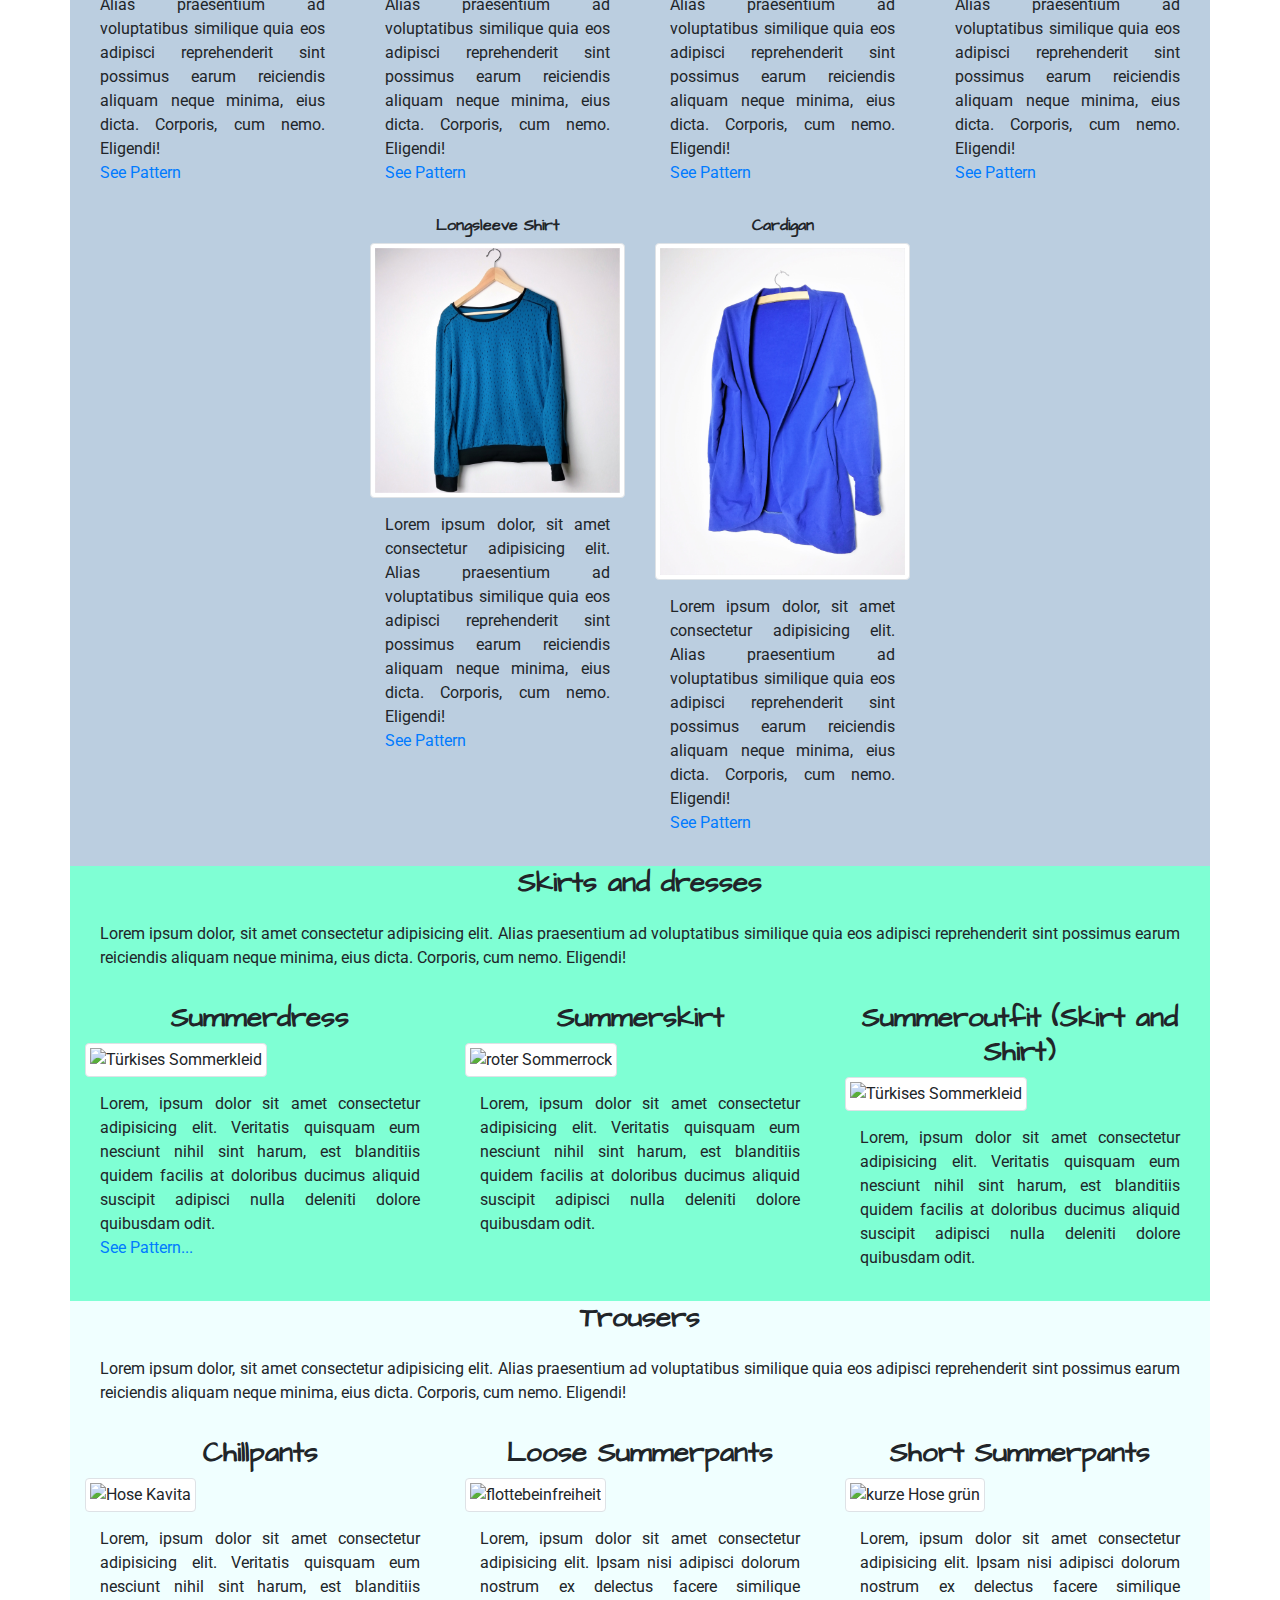
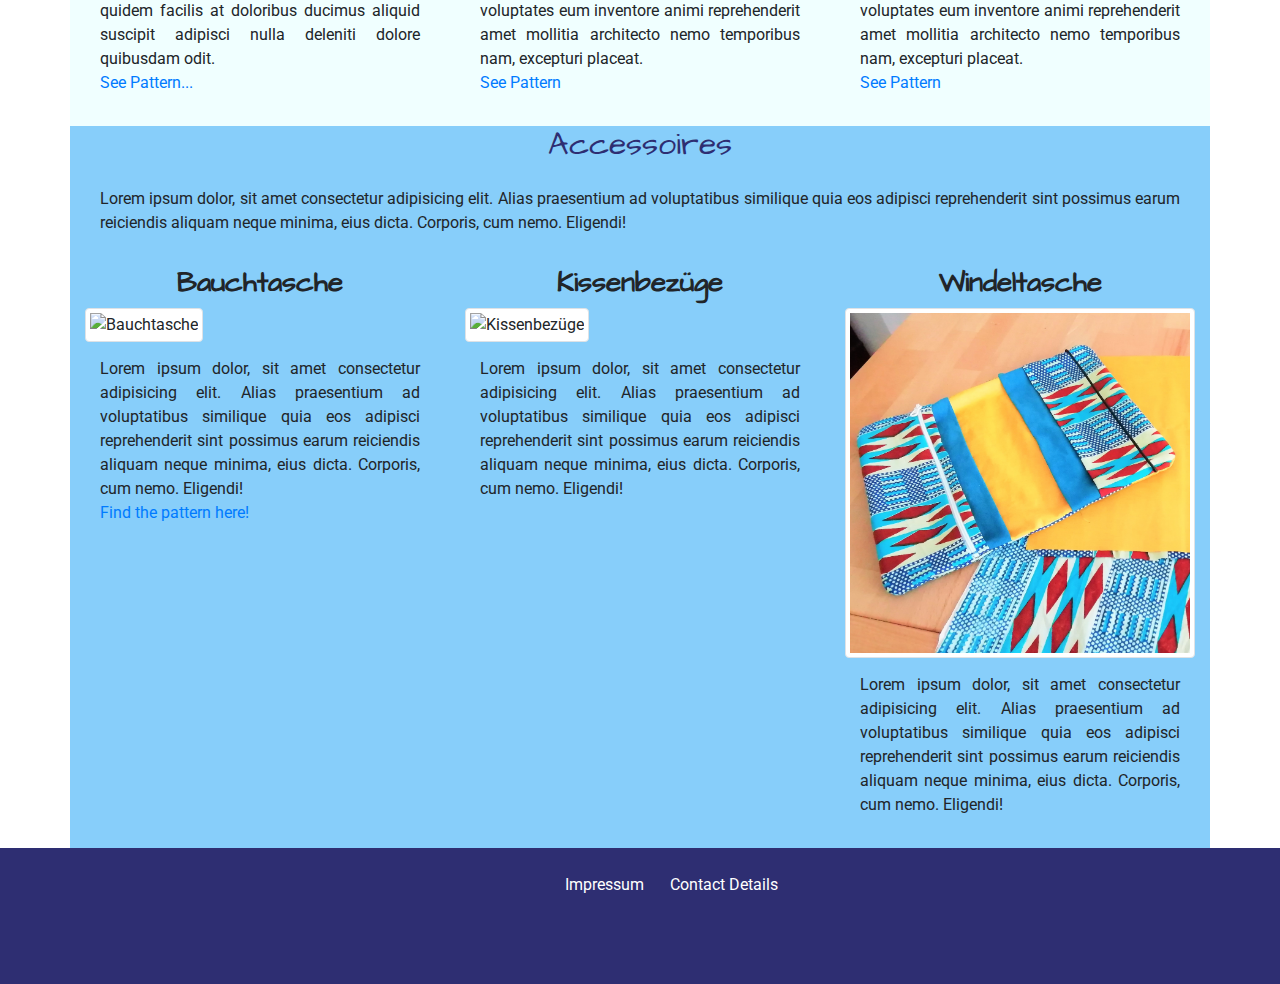
==== commit 184fb1ab: "new images" ====
--- a/home.html
+++ b/home.html
@@ -23,17 +23,17 @@
         <div class="collapse navbar-collapse" id="collapsibleNavbar">
           <ul class="navbar-nav">
             <li class="nav-item">
-              <a class="nav-link" href="#clothes">Clothes</a>
+              <a class="nav-link" href="#tops">Tops/ Shirts & Co.</a>
             </li>
-            <!--
             <li class="nav-item">
-              <a class="nav-link" href="#upcycling">Upcycling</a>
+              <a class="nav-link" href="#skirts">Skirts & Dresses</a>
             </li>
-            -->
-
             <li class="nav-item">
-              <a class="nav-link" href="#accessoires">Accessoires</a>
+              <a class="nav-link" href="#trousers">Trousers</a>
             </li>    
+            <li class="nav-item">
+                <a class="nav-link" href="#accessoires">Other things</a>
+            </li> 
           </ul>
         </div> 
         </div> 
@@ -78,15 +78,16 @@
     </a>
       </div>
   </div>
-</div>
-    </div>
-
-        <p>Lorem ipsum dolor sit amet consectetur adipisicing elit. At ullam illo quis magnam, 
+</div> 
+<p>Lorem ipsum dolor sit amet consectetur adipisicing elit. At ullam illo quis magnam, 
         cumque quisquam numquam repellendus quia sapiente dolor iusto aliquam dignissimos 
         tempore nam fugiat impedit asperiores, possimus minus.</p>
-
-    </div>
-    <div class="container">
+    </div>
+
+       
+
+    </div>
+    <div class="container clothes">
         <h2 id="clothes">Clothes</h2>
         <p>
             Lorem ipsum dolor, sit amet consectetur adipisicing elit. Alias praesentium ad 
@@ -95,29 +96,151 @@
         </p>
     </div>
 
-    <div class="container">
-        <h3>Skirts and dresses</h3>
+    <div class="container tops">
+        <h2 id="tops">Tops</h2>
         <p>
             Lorem ipsum dolor, sit amet consectetur adipisicing elit. Alias praesentium ad 
             voluptatibus similique quia eos adipisci reprehenderit sint possimus earum 
             reiciendis aliquam neque minima, eius dicta. Corporis, cum nemo. Eligendi!
         </p>
-    </div>
-
-
-        <div class="container">
-        
-            <div class="row skirts">
-                <div class="col-md-4">
-                <img src="/images/sommerkleidburda_türkis.jpg" class="img-thumbnail" alt="Türkises Sommerkleid">
-                <p>Lorem, ipsum dolor sit amet consectetur adipisicing elit. Veritatis quisquam eum nesciunt 
+        <div class="row tops">
+            <div class="col-md-3">
+                <h6>Easy Tee</h6>
+                <img src="/images/Tops-Shirts-co/EasyTee-blau.jpg" alt="Easy Tee" class="img-thumbnail">
+                <p>
+                    Lorem ipsum dolor, sit amet consectetur adipisicing elit. Alias praesentium ad 
+                    voluptatibus similique quia eos adipisci reprehenderit sint possimus earum 
+                    reiciendis aliquam neque minima, eius dicta. Corporis, cum nemo. Eligendi! <br>
+                    <a href="https://www.itsalwaysautumn.com/the-easy-tee-simplest-womens-t-shirt-ever.html" target="_blank">See Pattern</a>
+                </p>    
+            </div>  
+            <div class="col-md-3">
+                <h6>Easy Tee colorblocked</h6>
+                <img src="/images/Tops-Shirts-co/EasyTeeColorblock.jpg" alt="Easy Tee" class="img-thumbnail">
+                <p>
+                    Lorem ipsum dolor, sit amet consectetur adipisicing elit. Alias praesentium ad 
+                    voluptatibus similique quia eos adipisci reprehenderit sint possimus earum 
+                    reiciendis aliquam neque minima, eius dicta. Corporis, cum nemo. Eligendi! <br>
+                    <a href="https://www.itsalwaysautumn.com/the-easy-tee-simplest-womens-t-shirt-ever.html" target="_blank">See Pattern</a>
+                </p>    
+            </div>   
+            <div class="col-md-3">
+                <h6>Easy Tee colorblocked 2</h6>
+                <img src="/images/Tops-Shirts-co/colorblockShirt-graugrün.jpg" alt="Easy Tee" class="img-thumbnail">
+                <p>
+                    Lorem ipsum dolor, sit amet consectetur adipisicing elit. Alias praesentium ad 
+                    voluptatibus similique quia eos adipisci reprehenderit sint possimus earum 
+                    reiciendis aliquam neque minima, eius dicta. Corporis, cum nemo. Eligendi! <br>
+                    <a href="https://www.itsalwaysautumn.com/the-easy-tee-simplest-womens-t-shirt-ever.html" target="_blank">See Pattern</a>
+                </p>    
+            </div>          
+            <div class="col-md-3">
+                <h6>Upcycling Shirt</h6>
+                <img src="/images/Tops-Shirts-co/Colorblock Upcycling.jpg" alt="Colorblock Shirt" class="img-thumbnail">
+                <p>
+                    Lorem ipsum dolor, sit amet consectetur adipisicing elit. Alias praesentium ad 
+                    voluptatibus similique quia eos adipisci reprehenderit sint possimus earum 
+                    reiciendis aliquam neque minima, eius dicta. Corporis, cum nemo. Eligendi! <br>
+                    <a href="https://www.itsalwaysautumn.com/the-easy-tee-simplest-womens-t-shirt-ever.html" target="_blank">See Pattern</a>
+                </p>    
+            </div>  
+        </div>
+        <div class="row tops">
+            <div class="col-md-3">
+                <h6>Sorbetto Top</h6>
+                <img src="/images/Tops-Shirts-co/SorbettoTop-Keniablau.jpg" alt="Sorbetto Top" class="img-thumbnail">
+                <p>
+                    Lorem ipsum dolor, sit amet consectetur adipisicing elit. Alias praesentium ad 
+                    voluptatibus similique quia eos adipisci reprehenderit sint possimus earum 
+                    reiciendis aliquam neque minima, eius dicta. Corporis, cum nemo. Eligendi! <br>
+                    <a href="https://www.seamwork.com/catalog/sorbetto" target="_blank">See Pattern</a>
+                </p>    
+            </div>  
+            <div class="col-md-3">
+                <h6>Summershirt</h6>
+                <img src="/images/Tops-Shirts-co/Shirt-rot-Burdaschnitt.jpg" alt="Summershirt" class="img-thumbnail">
+                <p>
+                    Lorem ipsum dolor, sit amet consectetur adipisicing elit. Alias praesentium ad 
+                    voluptatibus similique quia eos adipisci reprehenderit sint possimus earum 
+                    reiciendis aliquam neque minima, eius dicta. Corporis, cum nemo. Eligendi! <br>
+                    <a href="https://www.burdastyle.de/produkt/magazin-schnitt/sommerkleid-mit-v-ausschnitt-06-2011-107b_107B-062011-DLo" target="_blank">See Pattern</a>
+                </p>    
+            </div>  
+            <div class="col-md-3">
+                <h6>Tank Top</h6>
+                <img src="/images/Tops-Shirts-co/LybstesTanktop.jpg" alt="Summershirt" class="img-thumbnail">
+                <p>
+                    Lorem ipsum dolor, sit amet consectetur adipisicing elit. Alias praesentium ad 
+                    voluptatibus similique quia eos adipisci reprehenderit sint possimus earum 
+                    reiciendis aliquam neque minima, eius dicta. Corporis, cum nemo. Eligendi! <br>
+                    <a href="https://www.lybstes.de/2019/09/06/freebook-das-tanktop-f%C3%BCr-uns-gr-36-50/" target="_blank">See Pattern</a>
+                </p>    
+            </div> 
+            <div class="col-md-3">
+                <h6>Sorbetto Top 2</h6>
+                <img src="/images/Tops-Shirts-co/TopSorbetto-Ringelblau.jpg" alt="Summershirt" class="img-thumbnail">
+                <p>
+                    Lorem ipsum dolor, sit amet consectetur adipisicing elit. Alias praesentium ad 
+                    voluptatibus similique quia eos adipisci reprehenderit sint possimus earum 
+                    reiciendis aliquam neque minima, eius dicta. Corporis, cum nemo. Eligendi! <br>
+                    <a href="https://www.seamwork.com/catalog/sorbetto" target="_blank">See Pattern</a>
+                </p>    
+            </div> 
+        </div>
+        <div class="row tops">
+            <div class="col-md-3"></div>
+            <div class="col-md-3">
+                <h6>Longsleeve Shirt</h6>
+                <img src="/images/Tops-Shirts-co/Langarmshirt-Luizaschnitt.jpg" alt="Longsleeveshirt" class="img-thumbnail">
+                <p>
+                    Lorem ipsum dolor, sit amet consectetur adipisicing elit. Alias praesentium ad 
+                    voluptatibus similique quia eos adipisci reprehenderit sint possimus earum 
+                    reiciendis aliquam neque minima, eius dicta. Corporis, cum nemo. Eligendi! <br>
+                    <a href="https://www.textilsucht.de/2019/08/neues-schnittmuster-fuer-den-herbst-hoodiekleid-luiza/" target="_blank">See Pattern</a>
+                </p>    
+            </div> 
+            <div class="col-md-3">
+                <h6>Cardigan</h6>
+                <img src="/images/Tops-Shirts-co/CardiganPeppermint.jpg" alt="Cardigan" class="img-thumbnail">
+                <p>
+                    Lorem ipsum dolor, sit amet consectetur adipisicing elit. Alias praesentium ad 
+                    voluptatibus similique quia eos adipisci reprehenderit sint possimus earum 
+                    reiciendis aliquam neque minima, eius dicta. Corporis, cum nemo. Eligendi! <br>
+                    <a href="https://peppermintmag.com/sewing-school/slouchy-cardi/" target="_blank">See Pattern</a>
+                </p>    
+            </div> 
+            <div class="col-md-3"></div>
+        </div>
+
+
+
+
+    </div> 
+
+
+
+            
+    <div class="container skirts">
+        <h3 id="skirts">Skirts and dresses</h3>
+        <p>
+            Lorem ipsum dolor, sit amet consectetur adipisicing elit. Alias praesentium ad 
+            voluptatibus similique quia eos adipisci reprehenderit sint possimus earum 
+            reiciendis aliquam neque minima, eius dicta. Corporis, cum nemo. Eligendi!
+        </p>
+        
+     <div class="row skirts">
+         <div class="col-md-4">
+             <h3>Summerdress</h3>
+            <img src="/images/sommerkleidburda_türkis.jpg" class="img-thumbnail" alt="Türkises Sommerkleid">
+            <p>Lorem, ipsum dolor sit amet consectetur adipisicing elit. Veritatis quisquam eum nesciunt 
                     nihil sint harum, est blanditiis quidem facilis at doloribus ducimus aliquid suscipit 
                     adipisci nulla deleniti dolore quibusdam odit. </br>
                     <a href="https://www.textilsucht.de/produkt/schnittmuster-yogahose-karvita-inkl-naehanleitung/" target="_blank">See Pattern...</a>
-                </p>
+            </p>
                 </div>
             
                 <div class="col-md-4">
+                    <h3>Summerskirt</h3>
                     <img src="/images/sommerrock_rot.jpg" alt="roter Sommerrock" class="img-thumbnail">
                     <p>Lorem, ipsum dolor sit amet consectetur adipisicing elit. Veritatis quisquam eum nesciunt 
                         nihil sint harum, est blanditiis quidem facilis at doloribus ducimus aliquid suscipit 
@@ -126,6 +249,7 @@
                 </div>
         
                 <div class="col-md-4">
+                    <h3>Summeroutfit (Skirt and Shirt)</h3>
                     <img src="/images/sommerrock_rotkenia_mit shirt.jpg" alt="Türkises Sommerkleid" 
                     class="img-thumbnail">
                     <p>Lorem, ipsum dolor sit amet consectetur adipisicing elit. Veritatis quisquam eum nesciunt 
@@ -184,8 +308,8 @@
         
    
 
-        <div class="container">
-            <h3>Trousers</h3>
+        <div class="container trousers">
+            <h3 id="trousers">Trousers</h3>
             <p>
                 Lorem ipsum dolor, sit amet consectetur adipisicing elit. Alias praesentium ad 
                 voluptatibus similique quia eos adipisci reprehenderit sint possimus earum 
@@ -193,6 +317,7 @@
             </p>
             <div class="row trousers">
                 <div class="col-md-4">
+                    <h3>Chillpants</h3>
                     <img src="/images/Hosekavita.jpg" alt="Hose Kavita" class="img-thumbnail link">
                     <p>Lorem, ipsum dolor sit amet consectetur adipisicing elit. Veritatis quisquam eum nesciunt 
                         nihil sint harum, est blanditiis quidem facilis at doloribus ducimus aliquid suscipit 
@@ -202,69 +327,32 @@
                 </div>
             
                 <div class="col-md-4">
+                    <h3>Loose Summerpants</h3>
                     <img src="/images/flottebeinfreiheit.jpg" alt="flottebeinfreiheit" class="img-thumbnail">
                     <p>
                         Lorem, ipsum dolor sit amet consectetur adipisicing elit. 
                         Ipsam nisi adipisci dolorum nostrum ex delectus facere similique voluptates 
                         eum inventore animi reprehenderit amet mollitia architecto nemo 
-                        temporibus nam, excepturi placeat.
+                        temporibus nam, excepturi placeat. <br>
                         <a href="https://www.facebook.com/yvarpunkt/" target="_blank">See Pattern</a>
                     </p>
                 </div>
         
                 <div class="col-md-4">
+                    <h3>Short Summerpants</h3>
                     <img src="/images/flottebeinfreiheitkurz_grün.jpg" alt="kurze Hose grün" class="img-thumbnail">
                     <p>
                         Lorem, ipsum dolor sit amet consectetur adipisicing elit. 
                         Ipsam nisi adipisci dolorum nostrum ex delectus facere similique voluptates 
                         eum inventore animi reprehenderit amet mollitia architecto nemo 
-                        temporibus nam, excepturi placeat.
+                        temporibus nam, excepturi placeat. <br>
                         <a href="https://www.facebook.com/yvarpunkt/" target="_blank">See Pattern</a>
                     </p>
                 </div>
             </div>
         </div>
         
-        <div class="container">
-            <h3>Tops</h3>
-            <p>
-                Lorem ipsum dolor, sit amet consectetur adipisicing elit. Alias praesentium ad 
-                voluptatibus similique quia eos adipisci reprehenderit sint possimus earum 
-                reiciendis aliquam neque minima, eius dicta. Corporis, cum nemo. Eligendi!
-            </p>
-            <div class="row tops">
-                <div class="col-md-4">
-                        <img src="/images/topsorbetto_blauerstoffkenia_upcyclingrockjeans.jpg" 
-                        alt="Top Sorbetto" class="img-thumbnail">
-                        <p>
-                            Lorem ipsum dolor, sit amet consectetur adipisicing elit. Alias praesentium ad 
-                            voluptatibus similique quia eos adipisci reprehenderit sint possimus earum 
-                            reiciendis aliquam neque minima, eius dicta. Corporis, cum nemo. Eligendi! <br>
-                             <a href="https://www.seamwork.com/catalog/sorbetto" target="_blank">See Pattern</a>
-                        </p>    
-                    </div>            
-                <div class="col-md-4">
-                        <img src="/images/colorblockshirt_upcyclerock.jpg" alt="Colorblock Shirt" 
-                        class="img-thumbnail">
-                        <p>
-                            Lorem ipsum dolor, sit amet consectetur adipisicing elit. Alias praesentium ad 
-                            voluptatibus similique quia eos adipisci reprehenderit sint possimus earum 
-                            reiciendis aliquam neque minima, eius dicta. Corporis, cum nemo. Eligendi!
-                        </p>
-                </div>
-        
-                <div class="col-md-4">
-                    
-                        <img src="/images/RockFinleysFriedaShirtLuiza_türkis.jpg" 
-                        alt="Rock und Shirt-türkis" class="img-thumbnail">
-                        <p>
-                            Lorem ipsum dolor, sit amet consectetur adipisicing elit. Alias praesentium ad 
-                            voluptatibus similique quia eos adipisci reprehenderit sint possimus earum 
-                            reiciendis aliquam neque minima, eius dicta. Corporis, cum nemo. Eligendi!
-                        </p>
-                    </div> 
-            </div>
-        </div>
+
 <!--
     <h2 id="upcycling">Upcycling</h2>
         <p>
@@ -274,7 +362,7 @@
         </p>
 -->
 
-    <div class="container">
+    <div class="container accessoires">
         <h2 id="accessoires">Accessoires</h2>
         <p>
             Lorem ipsum dolor, sit amet consectetur adipisicing elit. Alias praesentium ad 
@@ -283,6 +371,7 @@
         </p>
         <div class="row accessoires">
         <div class="col-md-4">
+            <h3>Bauchtasche</h3>
                 <img src="/images/Bauchtasche Funkelfaden.jpg" alt="Bauchtasche" class="img-thumbnail"> 
                 <p>
                     Lorem ipsum dolor, sit amet consectetur adipisicing elit. Alias praesentium ad 
@@ -295,6 +384,7 @@
         </div>
     
         <div class="col-md-4">
+            <h3>Kissenbezüge</h3>
                 <img src="/images/Kissenbezüge.jpg" alt="Kissenbezüge" class="img-thumbnail">
                 <p>
                     Lorem ipsum dolor, sit amet consectetur adipisicing elit. Alias praesentium ad 
@@ -304,6 +394,7 @@
             </div>
         
         <div class="col-md-4">
+            <h3>Windeltasche</h3>
             <img src="/images/Windeltasche.jpg" alt="Windeltasche" class="img-thumbnail">
             <p>
                 Lorem ipsum dolor, sit amet consectetur adipisicing elit. Alias praesentium ad 
@@ -315,33 +406,39 @@
 </div>
 </div>
 
+<footer>
+    <div class="container-fluid">
+        <div class="row">
+            <div class="col-md-5">
+                <p></p>
+            </div>  
+            <div class="col-md-1">
+                <p>Impressum</p>
+            </div>  
+            <div class="col-md-2">
+                <p>Contact Details</p>
+            </div>    
+            <div class="col-md-5">
+                <p></p>
+            </div>           
+        </div>
+    </div>
+</footer> 
 
 </body>
 
-<div class="footer">
+<!--  <div class="footer">
     <div class="footerFrame">
     <div class="footerLinks"><a href="https://www.bbc.com" target="_block">AGB</a> </div>
     <div class="footerLinks"><a href="https://www.bbc.com" target="_block">Dataschutz</a> </div>
     <div class="footerLinks"><a href="https://www.bbc.com" target="_block">Impressum</a> </div>
 </div>
 <p><i class="fa fa-copyright" aria-hidden="true"></i>  Frauke 2021</p>
-</div>
-
-<!--  
- <footer>
-    <div class="container">
-        <div class="row">
-            <div class="col-md-6">
-                <p>Impressum</p>
-                <p>Contact Details</p>
-            </div>               
-        </div>
-    </div>
-</foote
-
-
--->
-r> 
+</div>  -->
+
+
+
+
 
 
 </html>--- a/style.css
+++ b/style.css
@@ -13,9 +13,10 @@
     color: rgb(46, 46, 114);
     font-family: "Architects Daughter";
     }
-h3 {
+h3, h6 {
     text-align: center;
     font-family: "Architects Daughter";
+    font-weight: bold;
 }
 .jumbotron {
     background-color: rgb(104, 170, 167);
@@ -24,8 +25,8 @@
 footer {
     background-color: rgb(46, 46, 114);
     color: white;
+    padding: 10px;
     text-align: center;
-    padding: 10px;
 }
 
 p {
@@ -34,6 +35,20 @@
     text-align: justify;
 }
 
+.skirts {
+  background-color: aquamarine;
+}
+
+.trousers {
+  background-color: azure;
+}
+.tops {
+  background-color: rgb(187, 206, 224);
+}
+.accessoires {
+  background-color: lightskyblue;
+}
+/*
 .image-wrapper {
     width: 300px;
     height: 300px;
@@ -61,6 +76,7 @@
   }
 
 /* footer */
+/*
 .footer{
   width: 100%;
   min-height: 120px;
@@ -87,4 +103,5 @@
 }
 .footer p {
   color: white;
-}+}
+*/
